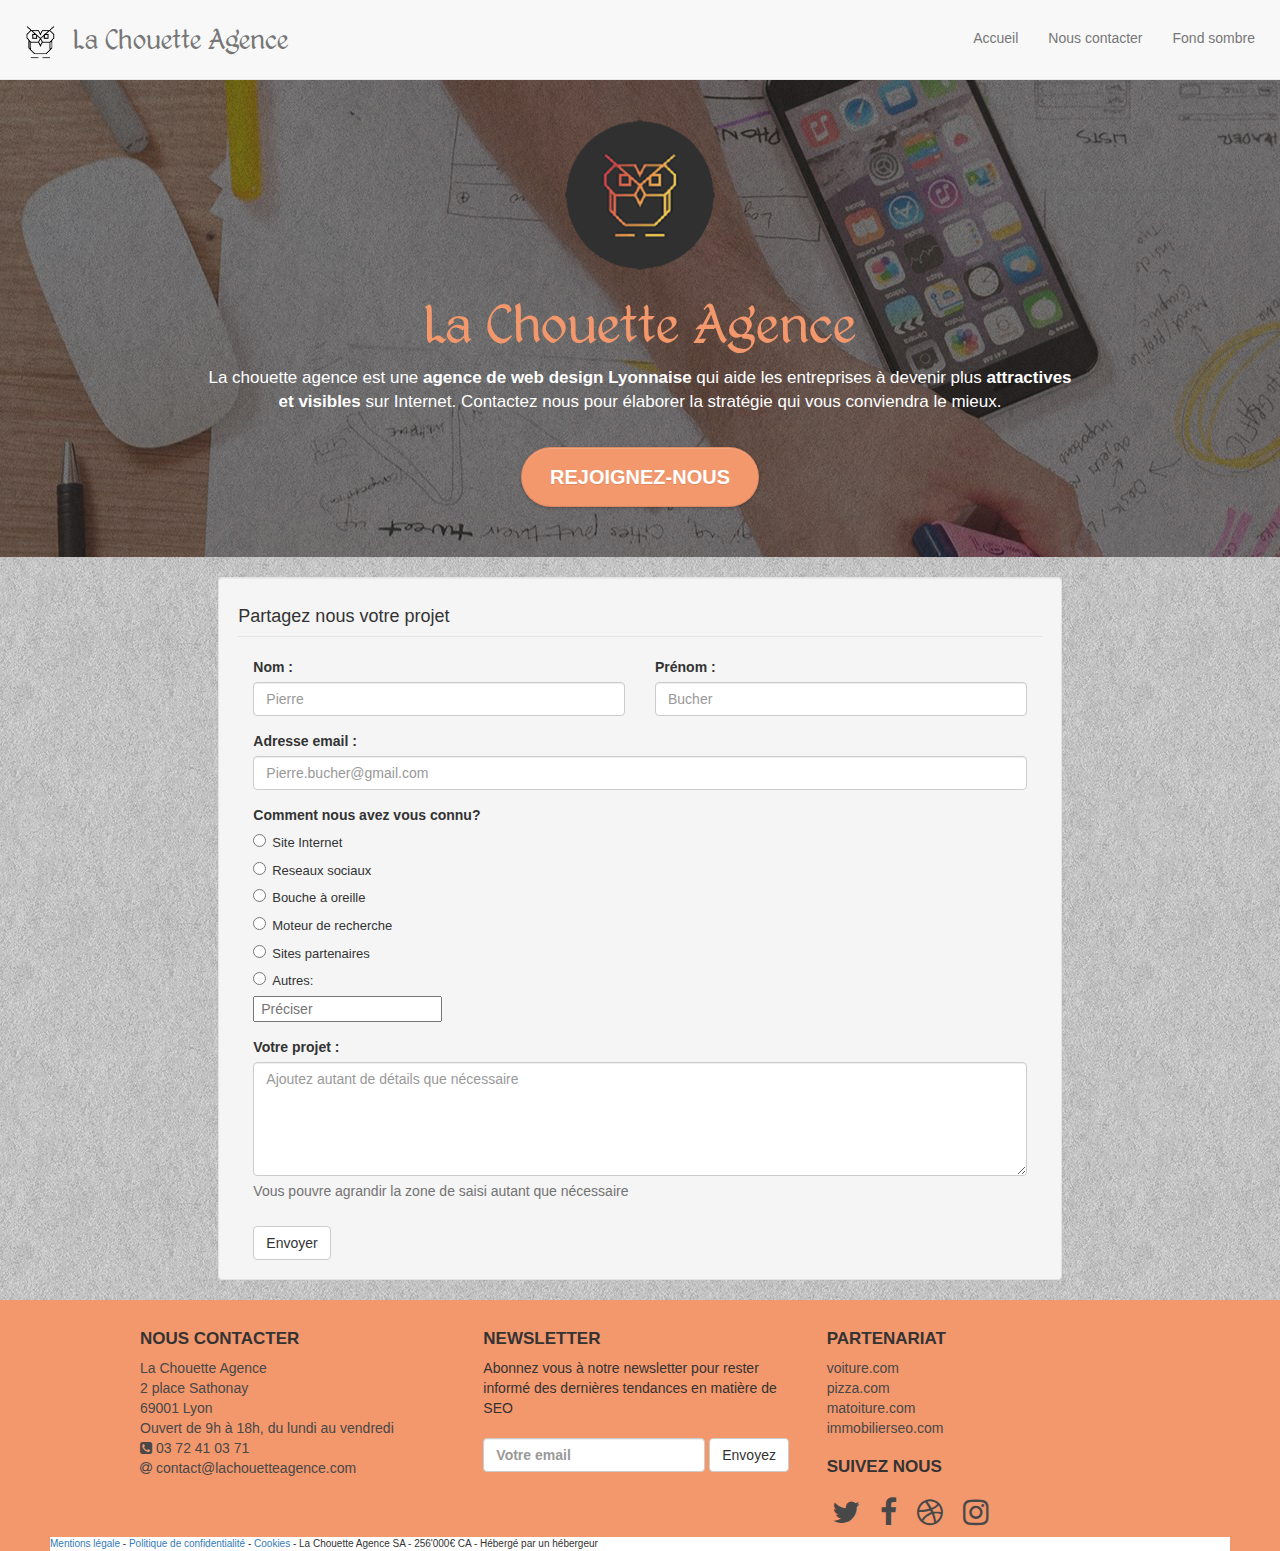
==== p2-agence-webdesign-lyon-formulaire.html @ 53323ce5 "espacement bouton tactil" ====
<!doctype html>
<html lang="fr">

<head>
	<meta charset="utf-8">
	<meta name="viewport" content="width=device-width, initial-scale=1.0, viewport-fit=cover">
	<link rel="shortcut icon" type="image/png" href="favicon.jpg">
	<!--CDN Bootstrap-->
	<link rel="stylesheet" href="https://maxcdn.bootstrapcdn.com/bootstrap/3.3.5/css/bootstrap.min.css">
	<!--CDN Font Awesome-->
	<link href="https://stackpath.bootstrapcdn.com/font-awesome/4.7.0/css/font-awesome.min.css" rel="stylesheet" integrity="sha384-wvfXpqpZZVQGK6TAh5PVlGOfQNHSoD2xbE+QkPxCAFlNEevoEH3Sl0sibVcOQVnN" crossorigin="anonymous">
	<link rel="stylesheet" type="text/css" href="./css/et-line.css">
	
	<link rel="stylesheet" type="text/css" href="css/styleP2.css">

	<!--OpenGraphs-->
	<meta name="description" content="La Chouette Agence est spécilisé dans la création de sites Internet, la refonte de site web, la création
	d'illustration et l'amélioration du référencement.">

	<meta property="og:url" content="https://jeanmichel7.github.io/P4_SEO/" />
	<meta property="og:type" content="website" />
	<meta property="og:title" content="La Chouette Agence - Entreprise de Webdesign Lyonnaise" />
	<meta property="og:description" content="Partagez nous votre projet pour vous aidez à l'améliorer. Nous sommes spécialiste dans la création et refonte de sites Internet, la création
	d'illustration et l'amélioration du référencement. />
	<meta property="og:image" content="https://jeanmichel7.github.io/P4_SEO/img/logo-la-chouette-agence.png" />

	<!--Twitter-->
	<meta name="twitter:card" content="summary_large_image"/>
	<meta name="twitter:site" content="@monCompteTwitter"/>
	<meta name="twitter:title" content="Agence de webdesign à Lyon"/>
	<meta name="twitter:description" content="Partagez nous votre projet pour vous aidez à l'améliorer. Nous sommes spécialiste dans la création et refonte de sites Internet, la création
	d'illustration et l'amélioration du référencement."/>
	<meta name="twitter:image" content="https://jeanmichel7.github.io/P4_SEO/img/logo-la-chouette-agence.png" />
	<meta name="twitter:url" content="https://jeanmichel7.github.io/P4_SEO/"/>
	
	<!--Facebook-->
	<meta property="fb:app_id" content="">

	<!--Script-->
	<script async src="https://maxcdn.bootstrapcdn.com/bootstrap/3.3.5/js/bootstrap.min.js"></script>
	<script async
	src="https://code.jquery.com/jquery-2.2.4.js"
	integrity="sha256-iT6Q9iMJYuQiMWNd9lDyBUStIq/8PuOW33aOqmvFpqI="
	crossorigin="anonymous"></script>
	<!--Compléter le titre-->
	<title>Entreprise de Webdesign à Lyon</title>
</head>

<body>
	<!-- Principal conteneur -->
	<div class="page-container">

		<!-- bloc 0 -->
		<header class="bloc bgc-white l-bloc" id="bloc-0">
			<div class="container bloc-sm">
				<nav class="navbar navbar-default navbar-fixed-top">  <!--  navbar-fixed-top-->
					<div class="navbar-header">
						<a class="navbar-brand" href="index.html">
							<p><img src="img/la-chouette-agence.png" alt="paris web design logo agence web meilleure agence" height="40">
								La Chouette Agence</p></a>
						<button type="button" class="navbar-toggle" data-toggle="collapse" data-target=".navbar-collapse">
							<span class="icon-bar"></span>
							<span class="icon-bar"></span>
							<span class="icon-bar"></span>
						</button>
					</div>
					<div class="collapse navbar-collapse">
						<ul class="site-navigation nav navbar-nav navbar-right">
							<li> <a href="index.html">Accueil</a> </li>
							<li> <a href="p2-agence-webdesign-lyon-formulaire.html">Nous contacter</a> </li>
							<li> <a href="p3-agence-webdesign-lyon-sombre.html">Fond sombre</a> </li>
						</ul>
					</div>
				</nav>
			</div>
		</header>
		<!-- bloc-0 END -->

		<main>
			<!-- bloc-1-presentation -->
			<div class="bg-banniere bloc-bg-texture texture-paper b-parallax" id="bloc-1">
				<div class="container bloc-md">
					<section class="row tight-width-whitespace">
						<div class="col-sm-12">
							<img src="img/logo-la-chouette-agence.png" class="center-block "
								width="150" alt="La chouette agence, agence web paris, création logo paris" />
							<h1 class="text-center">
								La Chouette Agence
							</h1>
							<p class="col-sm-12 text-center white">
								La chouette agence est une <strong>agence de web design Lyonnaise</strong> qui aide les
								entreprises à devenir plus
								<strong>attractives et visibles</strong> sur Internet. Contactez nous pour élaborer la
								stratégie qui vous conviendra le mieux.
							</p>
							<div class="text-center">
								<a href="page2.html" class="btn btn-lg btn-clean btn-rd cta-hero btn-atomic-tangerine"
									id="cta-hero">Rejoignez-nous</a>
							</div>
						</div>
					</section>
				</div>
			</div>
			<!-- bloc-1-presentation END -->

			<!-- bloc-2-formulaire -->
			<div class="row">
				<section class="col-sm-8 col-sm-offset-2">
					<form class="well">
						<fieldset>
							<legend><h4>Partagez nous votre projet</h4></legend>
							<!-- Nom -->
							<div class="form-group col-sm-6">
								<label for="nom">Nom :</label>
								<input type="text" id="nom" class="form-control" placeholder="Pierre ">
							</div>
							<!-- Prénom -->
							<div class="form-group col-sm-6">
								<label for="prenom">Prénom :</label>
								<input type="text" id="prenom" class="form-control" placeholder="Bucher">
							</div>

							<!-- Adresse -->
							<div class="form-group col-sm-12">
								<label for="mail">Adresse email :</label>
								<input type="email" id="mail" class="form-control" placeholder="Pierre.bucher@gmail.com">
							</div>

							<!-- checkbox -->
							<div class="form-group col-sm-12">
								<label>Comment nous avez vous connu?</label>
								
								<div class="form-check">
									<input class="form-check-input" type="radio" name="exampleRadios" id="exampleRadios1" value="option1">
									<label class="form-check-label" for="exampleRadios1">
									Site Internet
									</label>
								</div>
								<div class="form-check">
									<input class="form-check-input" type="radio" name="exampleRadios" id="exampleRadios2" value="option2">
									<label class="form-check-label" for="exampleRadios2">
									  Reseaux sociaux
									</label>
								</div>
								<div class="form-check">
									<input class="form-check-input" type="radio" name="exampleRadios" id="exampleRadios3" value="option3">
									<label class="form-check-label" for="exampleRadios3">
									  Bouche à oreille
									</label>
								</div>
								<div class="form-check">
									<input class="form-check-input" type="radio" name="exampleRadios" id="exampleRadios4" value="option4">
									<label class="form-check-label" for="exampleRadios4">
									  Moteur de recherche
									</label>
								</div>
								<div class="form-check">
									<input class="form-check-input" type="radio" name="exampleRadios" id="exampleRadios5" value="option4">
									<label class="form-check-label" for="exampleRadios5">
									Sites partenaires
									</label>
								</div>
								<div class="form-check">
									<input class="form-check-input" type="radio" name="exampleRadios" id="exampleRadios6" value="option4">
									<label for="exemple6">Autres:</label><br>
									<input class="form-check-input" type="text" id="exemple6" placeholder=" Préciser">
								</div>
							</div>
							<!-- Text-aréa -->
							<div class="form-group col-sm-12">
								<label for="projet">Votre projet :</label>
								<textarea id="projet" class="form-control" rows="5"
									placeholder="Ajoutez autant de détails que nécessaire"></textarea>
								<p class="help-block">Vous pouvre agrandir la zone de saisi autant que nécessaire</p>
							</div>
							<div class="col-sm-12">
								<button type="button" class="btn btn-default">Envoyer</button>
							</div>
						</fieldset>
					</form>
				</section>
			</div>
			<!-- bloc-2-formulaire END -->
		</main>

		<!-- Footer - bloc-8 -->
		<footer class="bloc bgc-atomic-tangerine d-bloc" id="bloc-8">
			<div class="container bloc-sm">
				<div class="row sitemap">
					<!--Contact-->
					<article class="col-sm-4 col-xs-6 ">
						<h5>NOUS CONTACTER</h5>
						<ul>
							<li>La Chouette Agence</li>
							<li>2 place Sathonay</li>
							<li>69001 Lyon</li>
							<li>Ouvert de 9h à 18h, du lundi au vendredi</li>
							<li><span class="fa fa-phone-square"></span> 03 72 41 03 71</li>
							<li><a href="mailto:contact@lachouetteagence.com"><span class="fa fa-at"></span> contact@lachouetteagence.com</a></li>
						</ul>
					</article>
					<!-- Newsletter-->
					<article class="col-sm-4 col-xs-6">
						<h5>NEWSLETTER</h5>
						<p>Abonnez vous à notre newsletter pour rester informé des dernières tendances en matière de SEO</p>
						<form class="form-inline">
							<fieldset>
							<div class="form-group">
								<label for="emailnewsletter">
								<input type="email" class="form-control" placeholder="Votre email" id="emailnewsletter" title="Entrer votre e-mail">
								<button id="btnform" type="button" class="btn btn-default">Envoyez</button>
							</div>
						</fieldset>
						</form>
					</article>
					<!--PARTENAIRE-->
					<article class="col-sm-4 col-xs-5">
						<h5>PARTENARIAT</h5>
						<ul>
							<li><a href="voiture.com">voiture.com</a></li>
							<li><a href="pizza.com">pizza.com</a></li>
							<li><a href="matoiture.com">matoiture.com</a></li>
							<li><a href="immobilierseo.com">immobilierseo.com</a></li>
						</ul>
					</article>
					<!--Reseau sociaux-->
					<article class="col-sm-4 col-xs-7">
						<h5>SUIVEZ NOUS</h5>
						<div class="reseausociaux list-inline">
							<a class="social" href="index.html"><span class="fa fa-twitter icon-md"></span></a>
							<a class="social" href="index.html"><span class="fa fa-facebook icon-md"></span></a>
							<a class="social" href="index.html"><span class="fa fa-dribbble icon-md"></span></a>
							<a class="social" href="index.html"><span class="fa fa-instagram icon-md"></span></a>
						</div>
					</article>
				</div>
			</div>
			
			<div id="mention">
				<p>	<a href="https://google.fr">Mentions légale</a> -
					<a href="https://google.fr">Politique de confidentialité</a> -
					<a href="https://google.fr">Cookies</a> -
					La Chouette Agence SA - 256'000€ CA - Hébergé par un hébergeur
				</p>
			</div>
		</footer>
	</div>
</body>

</html>
---- css/et-line.css ----
@font-face {
    font-family: et-line;
    src: url(../fonts/et-line.eot);
    src: url(../fonts/et-line.eot?#iefix) format('embedded-opentype'), url(../fonts/et-line.woff) format('woff'), url(../fonts/et-line.ttf) format('truetype'), url(../fonts/et-line.svg#et-line) format('svg');
    font-weight: 400;
    font-style: normal
}

.et-icon-adjustments,
.et-icon-alarmclock,
.et-icon-anchor,
.et-icon-aperture,
.et-icon-attachment,
.et-icon-bargraph,
.et-icon-basket,
.et-icon-beaker,
.et-icon-bike,
.et-icon-book-open,
.et-icon-briefcase,
.et-icon-browser,
.et-icon-calendar,
.et-icon-camera,
.et-icon-caution,
.et-icon-chat,
.et-icon-circle-compass,
.et-icon-clipboard,
.et-icon-clock,
.et-icon-cloud,
.et-icon-compass,
.et-icon-desktop,
.et-icon-dial,
.et-icon-document,
.et-icon-documents,
.et-icon-download,
.et-icon-dribbble,
.et-icon-edit,
.et-icon-envelope,
.et-icon-expand,
.et-icon-facebook,
.et-icon-flag,
.et-icon-focus,
.et-icon-gears,
.et-icon-genius,
.et-icon-gift,
.et-icon-global,
.et-icon-globe,
.et-icon-googleplus,
.et-icon-grid,
.et-icon-happy,
.et-icon-hazardous,
.et-icon-heart,
.et-icon-hotairballoon,
.et-icon-hourglass,
.et-icon-key,
.et-icon-laptop,
.et-icon-layers,
.et-icon-lifesaver,
.et-icon-lightbulb,
.et-icon-linegraph,
.et-icon-linkedin,
.et-icon-lock,
.et-icon-magnifying-glass,
.et-icon-map,
.et-icon-map-pin,
.et-icon-megaphone,
.et-icon-mic,
.et-icon-mobile,
.et-icon-newspaper,
.et-icon-notebook,
.et-icon-paintbrush,
.et-icon-paperclip,
.et-icon-pencil,
.et-icon-phone,
.et-icon-picture,
.et-icon-pictures,
.et-icon-piechart,
.et-icon-presentation,
.et-icon-pricetags,
.et-icon-printer,
.et-icon-profile-female,
.et-icon-profile-male,
.et-icon-puzzle,
.et-icon-quote,
.et-icon-recycle,
.et-icon-refresh,
.et-icon-ribbon,
.et-icon-rss,
.et-icon-sad,
.et-icon-scissors,
.et-icon-scope,
.et-icon-search,
.et-icon-shield,
.et-icon-speedometer,
.et-icon-strategy,
.et-icon-streetsign,
.et-icon-tablet,
.et-icon-target,
.et-icon-telescope,
.et-icon-toolbox,
.et-icon-tools,
.et-icon-tools-2,
.et-icon-trophy,
.et-icon-tumblr,
.et-icon-twitter,
.et-icon-upload,
.et-icon-video,
.et-icon-wallet,
.et-icon-wine {
    font-family: et-line;
    speak: none;
    font-style: normal;
    font-weight: 400;
    font-variant: normal;
    text-transform: none;
    line-height: 1;
    -webkit-font-smoothing: antialiased;
    -moz-osx-font-smoothing: grayscale;
    display: inline-block
}

.et-icon-mobile:before {
    content: "\e000"
}

.et-icon-laptop:before {
    content: "\e001"
}

.et-icon-desktop:before {
    content: "\e002"
}

.et-icon-tablet:before {
    content: "\e003"
}

.et-icon-phone:before {
    content: "\e004"
}

.et-icon-document:before {
    content: "\e005"
}

.et-icon-documents:before {
    content: "\e006"
}

.et-icon-search:before {
    content: "\e007"
}

.et-icon-clipboard:before {
    content: "\e008"
}

.et-icon-newspaper:before {
    content: "\e009"
}

.et-icon-notebook:before {
    content: "\e00a"
}

.et-icon-book-open:before {
    content: "\e00b"
}

.et-icon-browser:before {
    content: "\e00c"
}

.et-icon-calendar:before {
    content: "\e00d"
}

.et-icon-presentation:before {
    content: "\e00e"
}

.et-icon-picture:before {
    content: "\e00f"
}

.et-icon-pictures:before {
    content: "\e010"
}

.et-icon-video:before {
    content: "\e011"
}

.et-icon-camera:before {
    content: "\e012"
}

.et-icon-printer:before {
    content: "\e013"
}

.et-icon-toolbox:before {
    content: "\e014"
}

.et-icon-briefcase:before {
    content: "\e015"
}

.et-icon-wallet:before {
    content: "\e016"
}

.et-icon-gift:before {
    content: "\e017"
}

.et-icon-bargraph:before {
    content: "\e018"
}

.et-icon-grid:before {
    content: "\e019"
}

.et-icon-expand:before {
    content: "\e01a"
}

.et-icon-focus:before {
    content: "\e01b"
}

.et-icon-edit:before {
    content: "\e01c"
}

.et-icon-adjustments:before {
    content: "\e01d"
}

.et-icon-ribbon:before {
    content: "\e01e"
}

.et-icon-hourglass:before {
    content: "\e01f"
}

.et-icon-lock:before {
    content: "\e020"
}

.et-icon-megaphone:before {
    content: "\e021"
}

.et-icon-shield:before {
    content: "\e022"
}

.et-icon-trophy:before {
    content: "\e023"
}

.et-icon-flag:before {
    content: "\e024"
}

.et-icon-map:before {
    content: "\e025"
}

.et-icon-puzzle:before {
    content: "\e026"
}

.et-icon-basket:before {
    content: "\e027"
}

.et-icon-envelope:before {
    content: "\e028"
}

.et-icon-streetsign:before {
    content: "\e029"
}

.et-icon-telescope:before {
    content: "\e02a"
}

.et-icon-gears:before {
    content: "\e02b"
}

.et-icon-key:before {
    content: "\e02c"
}

.et-icon-paperclip:before {
    content: "\e02d"
}

.et-icon-attachment:before {
    content: "\e02e"
}

.et-icon-pricetags:before {
    content: "\e02f"
}

.et-icon-lightbulb:before {
    content: "\e030"
}

.et-icon-layers:before {
    content: "\e031"
}

.et-icon-pencil:before {
    content: "\e032"
}

.et-icon-tools:before {
    content: "\e033"
}

.et-icon-tools-2:before {
    content: "\e034"
}

.et-icon-scissors:before {
    content: "\e035"
}

.et-icon-paintbrush:before {
    content: "\e036"
}

.et-icon-magnifying-glass:before {
    content: "\e037"
}

.et-icon-circle-compass:before {
    content: "\e038"
}

.et-icon-linegraph:before {
    content: "\e039"
}

.et-icon-mic:before {
    content: "\e03a"
}

.et-icon-strategy:before {
    content: "\e03b"
}

.et-icon-beaker:before {
    content: "\e03c"
}

.et-icon-caution:before {
    content: "\e03d"
}

.et-icon-recycle:before {
    content: "\e03e"
}

.et-icon-anchor:before {
    content: "\e03f"
}

.et-icon-profile-male:before {
    content: "\e040"
}

.et-icon-profile-female:before {
    content: "\e041"
}

.et-icon-bike:before {
    content: "\e042"
}

.et-icon-wine:before {
    content: "\e043"
}

.et-icon-hotairballoon:before {
    content: "\e044"
}

.et-icon-globe:before {
    content: "\e045"
}

.et-icon-genius:before {
    content: "\e046"
}

.et-icon-map-pin:before {
    content: "\e047"
}

.et-icon-dial:before {
    content: "\e048"
}

.et-icon-chat:before {
    content: "\e049"
}

.et-icon-heart:before {
    content: "\e04a"
}

.et-icon-cloud:before {
    content: "\e04b"
}

.et-icon-upload:before {
    content: "\e04c"
}

.et-icon-download:before {
    content: "\e04d"
}

.et-icon-target:before {
    content: "\e04e"
}

.et-icon-hazardous:before {
    content: "\e04f"
}

.et-icon-piechart:before {
    content: "\e050"
}

.et-icon-speedometer:before {
    content: "\e051"
}

.et-icon-global:before {
    content: "\e052"
}

.et-icon-compass:before {
    content: "\e053"
}

.et-icon-lifesaver:before {
    content: "\e054"
}

.et-icon-clock:before {
    content: "\e055"
}

.et-icon-aperture:before {
    content: "\e056"
}

.et-icon-quote:before {
    content: "\e057"
}

.et-icon-scope:before {
    content: "\e058"
}

.et-icon-alarmclock:before {
    content: "\e059"
}

.et-icon-refresh:before {
    content: "\e05a"
}

.et-icon-happy:before {
    content: "\e05b"
}

.et-icon-sad:before {
    content: "\e05c"
}

.et-icon-facebook:before {
    content: "\e05d"
}

.et-icon-twitter:before {
    content: "\e05e"
}

.et-icon-googleplus:before {
    content: "\e05f"
}

.et-icon-rss:before {
    content: "\e060"
}

.et-icon-tumblr:before {
    content: "\e061"
}

.et-icon-linkedin:before {
    content: "\e062"
}

.et-icon-dribbble:before {
    content: "\e063"
}
---- css/styleP2.css ----
@font-face{
    font-family:'Kingthings';
    src:url(../fonts/Kingthings_Petrock_light.ttf);
}


main{
    padding-top:70px;
}
.page-container{
    overflow-x: hidden;
    position: relative;
}



/*                           ----------Menu-----------  */
h1{
    color: #F3976C!important;
    font-family:'Kingthings';
    font-size: 6rem;
}
.white {
    color: #FFFFFF!important;
    font-size:1.7rem;
}
#bloc-0 p{
    font-size:3rem;
    min-width:250px;
}

.bloc {
    width: 100%;
    clear: both;
    background: 50% 50% no-repeat;
    padding: 0 50px;
    -webkit-background-size: cover;
    -moz-background-size: cover;
    -o-background-size: cover;
    background-size: cover;
    position: relative;
}
.bloc .container {
    padding-left: 0;
    padding-right: 0;
}
.nav{
    margin:0;
}
.navbar{
    padding: 10px 10px;
    height:80px;
}
.navbar-brand{
    font-family:'Kingthings';
    display:flex;
    min-width: 300px;
    padding-top: 12px;

    font-size:3rem;
}

.navbar-brand img {
    padding-right:10px;
}
.navbar-brand img[src$=svg] {
    min-width: 100px;

}

.bgc-white {
    background-color: #FFFFFF;
}
.container {
    max-width: 1000px;
}





/* ---------Presentation----------*/

.bloc-md {
    padding: 50px;
}
.bloc-bg-texture::before {
    content: "";
    background-size: 2px 2px;
    position: absolute;
    top: 0;
    bottom: 0;
    left: 0;
    right: 0;
}
.bg-banniere {
    background-image: url("../img/la-chouette-agence-banniere.jpg");
}
.texture-paper::before {
    background: url("../img/texture-paper.png");
    background-size: 280px 280px;
}
.b-parallax {
    background-attachment: fixed;
}






.btn-rd {
    border-radius: 40px;
    
}
.btn-clean {
    border: 1px solid rgba(0, 0, 0, .08);
    border-bottom-color: rgba(0, 0, 0, .1);
    text-shadow: 0 1px 0 rgba(0, 0, 1, .1);
    box-shadow: 0 1px 3px rgba(0, 0, 1, .25), inset 0 1px 0 0 rgba(255, 255, 255, .15);
}
.cta-hero {
    margin-top: 22px;
    color: #FFFFFF!important;
    text-transform: uppercase;
    padding: 16px 28px 12px 28px;
    font-size: 20px;
    font-weight: 700;
    height:60px;
}
.btn-atomic-tangerine {
    background: #F3976C;
    color: #FFFFFF!important;
}
.btn-atomic-tangerine:hover {
    background: #c27956!important;
    color: #FFFFFF!important;
}
.bgc-atomic-tangerine {
    background-color: #F3976C;
    padding-top:20px;
}


#bloc-0 li{
    margin-top: 3px;
}
nav{
    margin-right:0px;
}







.form-check label{
    font-size:1.3rem;
    font-weight: normal;
    margin-left:2px;
}






/* ----------- Footer ---------- */
h5{
    font-size:1.7rem;
    font-weight: bold;
}
.icon-md {
    font-size: 30px!important;
}
p {
    font-size: 14px;
}
ul{
    list-style: none;
    padding:0;
}
li{
    color:#484848;
}
li a{
    color:#484848;
}
#btnform{
    height: 34px;
    margin-top:0px;  
}
.social {
    display:flex;
    padding:10px;
}
.reseausociaux{
    display:flex;
}
.icon-md {
    font-size: 30px!important;
    color:#484848;
}
#mention p{
    margin:0;
    padding:0;
    font-size:1rem;
}
#mention{
    background-color: white;
}
form{
    margin-top:20px;
}







@media (max-width: 767px) {
    .nav > li {
        margin-top: 0;
        border-bottom: 1px solid rgb(255, 255, 255);
        background: rgba(252, 252, 252, 0.7);
        text-align: left;
        padding-left: 15px;
        width: 100%;
    }
    .nav > li:hover {
        background: rgba(252, 252, 252, 0.4);
    }
    .navbar-collapse {
        padding: 0;
        margin-top:11px;
        overflow-x: hidden;
        -webkit-box-shadow: none;
        box-shadow: none;
    }
}

@media (min-width: 767px) {
    #bloc-0 li a:hover{
        background-color: rgba(177, 177, 177, 0.445);
        border-radius: 10px;
    }
}
    
@media (max-width: 400px) {
    .bloc {
        padding-left: 0;
        padding-right: 0;
    }

    #bloc-0 p{
        font-size: 2rem;
        max-width: 100px;
    }
    #bloc-0 button{
        margin:0px;
    }
    h1{
        font-size: 4rem;;
    }
    body{
        margin:0;
        padding:0;
    }

    #bloc-2-services p{
        margin:0;
        padding:0;
    }
    
    #bloc-1 p{
        margin:0;padding:0;
    }

    #bloc-8 h5{
        font-size: 1.5rem;
    }

    #bloc-8 ul{
        word-wrap: break-word;
    }
    
    .reseausociaux{
        display:flex;
        justify-content: space-evenly;
    }
}
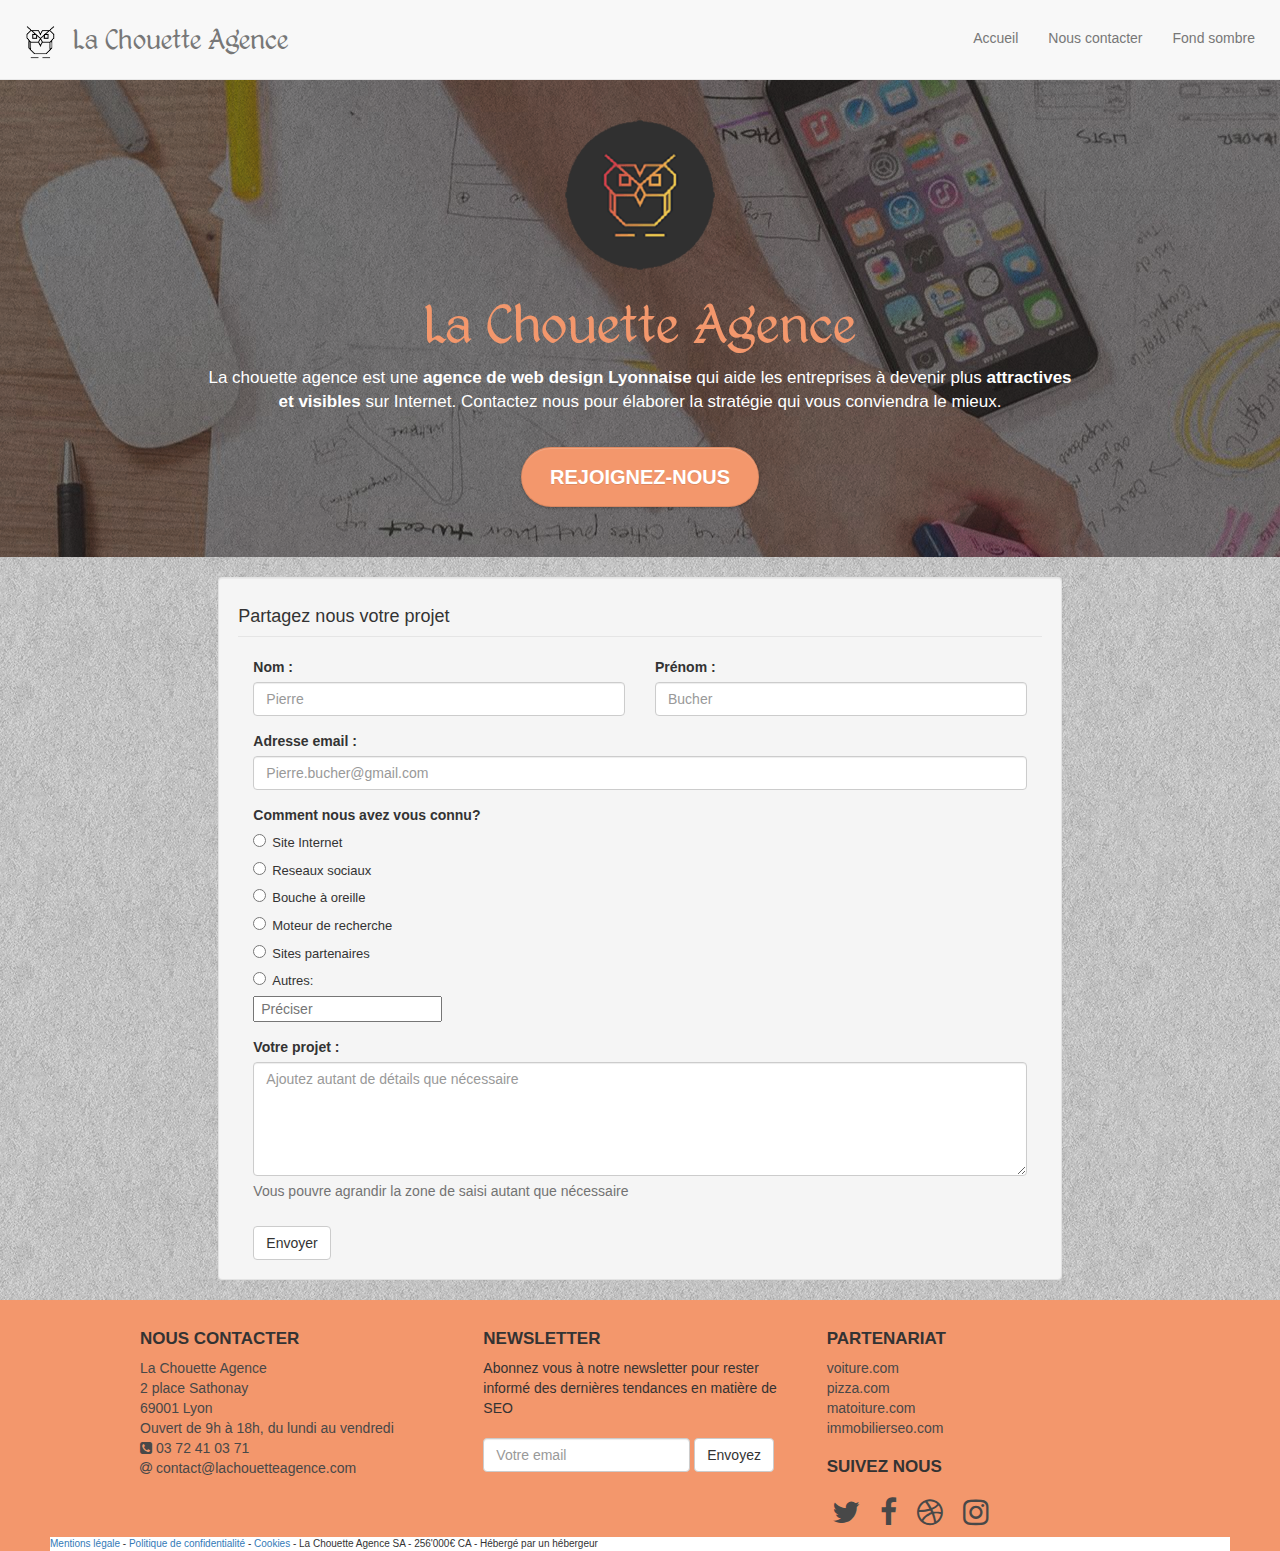
==== commit cd866b1a: "w3c-p2-p3" ====
--- a/p2-agence-webdesign-lyon-formulaire.html
+++ b/p2-agence-webdesign-lyon-formulaire.html
@@ -21,7 +21,7 @@
 	<meta property="og:type" content="website" />
 	<meta property="og:title" content="La Chouette Agence - Entreprise de Webdesign Lyonnaise" />
 	<meta property="og:description" content="Partagez nous votre projet pour vous aidez à l'améliorer. Nous sommes spécialiste dans la création et refonte de sites Internet, la création
-	d'illustration et l'amélioration du référencement. />
+	d'illustration et l'amélioration du référencement." />
 	<meta property="og:image" content="https://jeanmichel7.github.io/P4_SEO/img/logo-la-chouette-agence.png" />
 
 	<!--Twitter-->
@@ -39,7 +39,7 @@
 	<!--Script-->
 	<script async src="https://maxcdn.bootstrapcdn.com/bootstrap/3.3.5/js/bootstrap.min.js"></script>
 	<script async
-	src="https://code.jquery.com/jquery-2.2.4.js"
+	src="https://code.jquery.com/jquery-2.2.4.min.js"
 	integrity="sha256-iT6Q9iMJYuQiMWNd9lDyBUStIq/8PuOW33aOqmvFpqI="
 	crossorigin="anonymous"></script>
 	<!--Compléter le titre-->
@@ -204,13 +204,12 @@
 						<h5>NEWSLETTER</h5>
 						<p>Abonnez vous à notre newsletter pour rester informé des dernières tendances en matière de SEO</p>
 						<form class="form-inline">
-							<fieldset>
+							
 							<div class="form-group">
-								<label for="emailnewsletter">
 								<input type="email" class="form-control" placeholder="Votre email" id="emailnewsletter" title="Entrer votre e-mail">
 								<button id="btnform" type="button" class="btn btn-default">Envoyez</button>
 							</div>
-						</fieldset>
+						
 						</form>
 					</article>
 					<!--PARTENAIRE-->
--- a/css/styleP2.css
+++ b/css/styleP2.css
@@ -1,293 +1 @@
-@font-face{
-    font-family:'Kingthings';
-    src:url(../fonts/Kingthings_Petrock_light.ttf);
-}
-
-
-main{
-    padding-top:70px;
-}
-.page-container{
-    overflow-x: hidden;
-    position: relative;
-}
-
-
-
-/*                           ----------Menu-----------  */
-h1{
-    color: #F3976C!important;
-    font-family:'Kingthings';
-    font-size: 6rem;
-}
-.white {
-    color: #FFFFFF!important;
-    font-size:1.7rem;
-}
-#bloc-0 p{
-    font-size:3rem;
-    min-width:250px;
-}
-
-.bloc {
-    width: 100%;
-    clear: both;
-    background: 50% 50% no-repeat;
-    padding: 0 50px;
-    -webkit-background-size: cover;
-    -moz-background-size: cover;
-    -o-background-size: cover;
-    background-size: cover;
-    position: relative;
-}
-.bloc .container {
-    padding-left: 0;
-    padding-right: 0;
-}
-.nav{
-    margin:0;
-}
-.navbar{
-    padding: 10px 10px;
-    height:80px;
-}
-.navbar-brand{
-    font-family:'Kingthings';
-    display:flex;
-    min-width: 300px;
-    padding-top: 12px;
-
-    font-size:3rem;
-}
-
-.navbar-brand img {
-    padding-right:10px;
-}
-.navbar-brand img[src$=svg] {
-    min-width: 100px;
-
-}
-
-.bgc-white {
-    background-color: #FFFFFF;
-}
-.container {
-    max-width: 1000px;
-}
-
-
-
-
-
-/* ---------Presentation----------*/
-
-.bloc-md {
-    padding: 50px;
-}
-.bloc-bg-texture::before {
-    content: "";
-    background-size: 2px 2px;
-    position: absolute;
-    top: 0;
-    bottom: 0;
-    left: 0;
-    right: 0;
-}
-.bg-banniere {
-    background-image: url("../img/la-chouette-agence-banniere.jpg");
-}
-.texture-paper::before {
-    background: url("../img/texture-paper.png");
-    background-size: 280px 280px;
-}
-.b-parallax {
-    background-attachment: fixed;
-}
-
-
-
-
-
-
-.btn-rd {
-    border-radius: 40px;
-    
-}
-.btn-clean {
-    border: 1px solid rgba(0, 0, 0, .08);
-    border-bottom-color: rgba(0, 0, 0, .1);
-    text-shadow: 0 1px 0 rgba(0, 0, 1, .1);
-    box-shadow: 0 1px 3px rgba(0, 0, 1, .25), inset 0 1px 0 0 rgba(255, 255, 255, .15);
-}
-.cta-hero {
-    margin-top: 22px;
-    color: #FFFFFF!important;
-    text-transform: uppercase;
-    padding: 16px 28px 12px 28px;
-    font-size: 20px;
-    font-weight: 700;
-    height:60px;
-}
-.btn-atomic-tangerine {
-    background: #F3976C;
-    color: #FFFFFF!important;
-}
-.btn-atomic-tangerine:hover {
-    background: #c27956!important;
-    color: #FFFFFF!important;
-}
-.bgc-atomic-tangerine {
-    background-color: #F3976C;
-    padding-top:20px;
-}
-
-
-#bloc-0 li{
-    margin-top: 3px;
-}
-nav{
-    margin-right:0px;
-}
-
-
-
-
-
-
-
-.form-check label{
-    font-size:1.3rem;
-    font-weight: normal;
-    margin-left:2px;
-}
-
-
-
-
-
-
-/* ----------- Footer ---------- */
-h5{
-    font-size:1.7rem;
-    font-weight: bold;
-}
-.icon-md {
-    font-size: 30px!important;
-}
-p {
-    font-size: 14px;
-}
-ul{
-    list-style: none;
-    padding:0;
-}
-li{
-    color:#484848;
-}
-li a{
-    color:#484848;
-}
-#btnform{
-    height: 34px;
-    margin-top:0px;  
-}
-.social {
-    display:flex;
-    padding:10px;
-}
-.reseausociaux{
-    display:flex;
-}
-.icon-md {
-    font-size: 30px!important;
-    color:#484848;
-}
-#mention p{
-    margin:0;
-    padding:0;
-    font-size:1rem;
-}
-#mention{
-    background-color: white;
-}
-form{
-    margin-top:20px;
-}
-
-
-
-
-
-
-
-@media (max-width: 767px) {
-    .nav > li {
-        margin-top: 0;
-        border-bottom: 1px solid rgb(255, 255, 255);
-        background: rgba(252, 252, 252, 0.7);
-        text-align: left;
-        padding-left: 15px;
-        width: 100%;
-    }
-    .nav > li:hover {
-        background: rgba(252, 252, 252, 0.4);
-    }
-    .navbar-collapse {
-        padding: 0;
-        margin-top:11px;
-        overflow-x: hidden;
-        -webkit-box-shadow: none;
-        box-shadow: none;
-    }
-}
-
-@media (min-width: 767px) {
-    #bloc-0 li a:hover{
-        background-color: rgba(177, 177, 177, 0.445);
-        border-radius: 10px;
-    }
-}
-    
-@media (max-width: 400px) {
-    .bloc {
-        padding-left: 0;
-        padding-right: 0;
-    }
-
-    #bloc-0 p{
-        font-size: 2rem;
-        max-width: 100px;
-    }
-    #bloc-0 button{
-        margin:0px;
-    }
-    h1{
-        font-size: 4rem;;
-    }
-    body{
-        margin:0;
-        padding:0;
-    }
-
-    #bloc-2-services p{
-        margin:0;
-        padding:0;
-    }
-    
-    #bloc-1 p{
-        margin:0;padding:0;
-    }
-
-    #bloc-8 h5{
-        font-size: 1.5rem;
-    }
-
-    #bloc-8 ul{
-        word-wrap: break-word;
-    }
-    
-    .reseausociaux{
-        display:flex;
-        justify-content: space-evenly;
-    }
-}+@font-face{font-family:'Kingthings';src:url(../fonts/Kingthings_Petrock_light.ttf)}main{padding-top:70px}.page-container{overflow-x:hidden;position:relative}h1{color:#F3976C!important;font-family:'Kingthings';font-size:6rem}.white{color:#FFFFFF!important;font-size:1.7rem}#bloc-0 p{font-size:3rem;min-width:250px}.bloc{width:100%;clear:both;background:50% 50% no-repeat;padding:0 50px;-webkit-background-size:cover;-moz-background-size:cover;-o-background-size:cover;background-size:cover;position:relative}.bloc .container{padding-left:0;padding-right:0}.nav{margin:0}.navbar{padding:10px 10px;height:80px}.navbar-brand{font-family:'Kingthings';display:flex;min-width:300px;padding-top:12px;font-size:3rem}.navbar-brand img{padding-right:10px}.navbar-brand img[src$=svg]{min-width:100px}.bgc-white{background-color:#FFF}.container{max-width:1000px}.bloc-md{padding:50px}.bloc-bg-texture::before{content:"";background-size:2px 2px;position:absolute;top:0;bottom:0;left:0;right:0}.bg-banniere{background-image:url(../img/la-chouette-agence-banniere.jpg)}.texture-paper::before{background:url(../img/texture-paper.png);background-size:280px 280px}.b-parallax{background-attachment:fixed}.btn-rd{border-radius:40px}.btn-clean{border:1px solid rgba(0,0,0,.08);border-bottom-color:rgba(0,0,0,.1);text-shadow:0 1px 0 rgba(0,0,1,.1);box-shadow:0 1px 3px rgba(0,0,1,.25),inset 0 1px 0 0 rgba(255,255,255,.15)}.cta-hero{margin-top:22px;color:#FFFFFF!important;text-transform:uppercase;padding:16px 28px 12px 28px;font-size:20px;font-weight:700;height:60px}.btn-atomic-tangerine{background:#F3976C;color:#FFFFFF!important}.btn-atomic-tangerine:hover{background:#c27956!important;color:#FFFFFF!important}.bgc-atomic-tangerine{background-color:#F3976C;padding-top:20px}#bloc-0 li{margin-top:3px}nav{margin-right:0}.form-check label{font-size:1.3rem;font-weight:400;margin-left:2px}h5{font-size:1.7rem;font-weight:700}.icon-md{font-size:30px!important}p{font-size:14px}ul{list-style:none;padding:0}li{color:#484848}li a{color:#484848}#btnform{height:34px;margin-top:0}.social{display:flex;padding:10px}.reseausociaux{display:flex}.icon-md{font-size:30px!important;color:#484848}#mention p{margin:0;padding:0;font-size:1rem}#mention{background-color:#fff}form{margin-top:20px}@media (max-width:767px){.nav>li{margin-top:0;border-bottom:1px solid rgb(255,255,255);background:rgba(252,252,252,.7);text-align:left;padding-left:15px;width:100%}.nav>li:hover{background:rgba(252,252,252,.4)}.navbar-collapse{padding:0;margin-top:11px;overflow-x:hidden;-webkit-box-shadow:none;box-shadow:none}}@media (min-width:767px){#bloc-0 li a:hover{background-color:rgba(177,177,177,.445);border-radius:10px}}@media (max-width:400px){.bloc{padding-left:0;padding-right:0}#bloc-0 p{font-size:2rem;max-width:100px}#bloc-0 button{margin:0}h1{font-size:4rem;}body{margin:0;padding:0}#bloc-2-services p{margin:0;padding:0}#bloc-1 p{margin:0;padding:0}#bloc-8 h5{font-size:1.5rem}#bloc-8 ul{word-wrap:break-word}.reseausociaux{display:flex;justify-content:space-evenly}}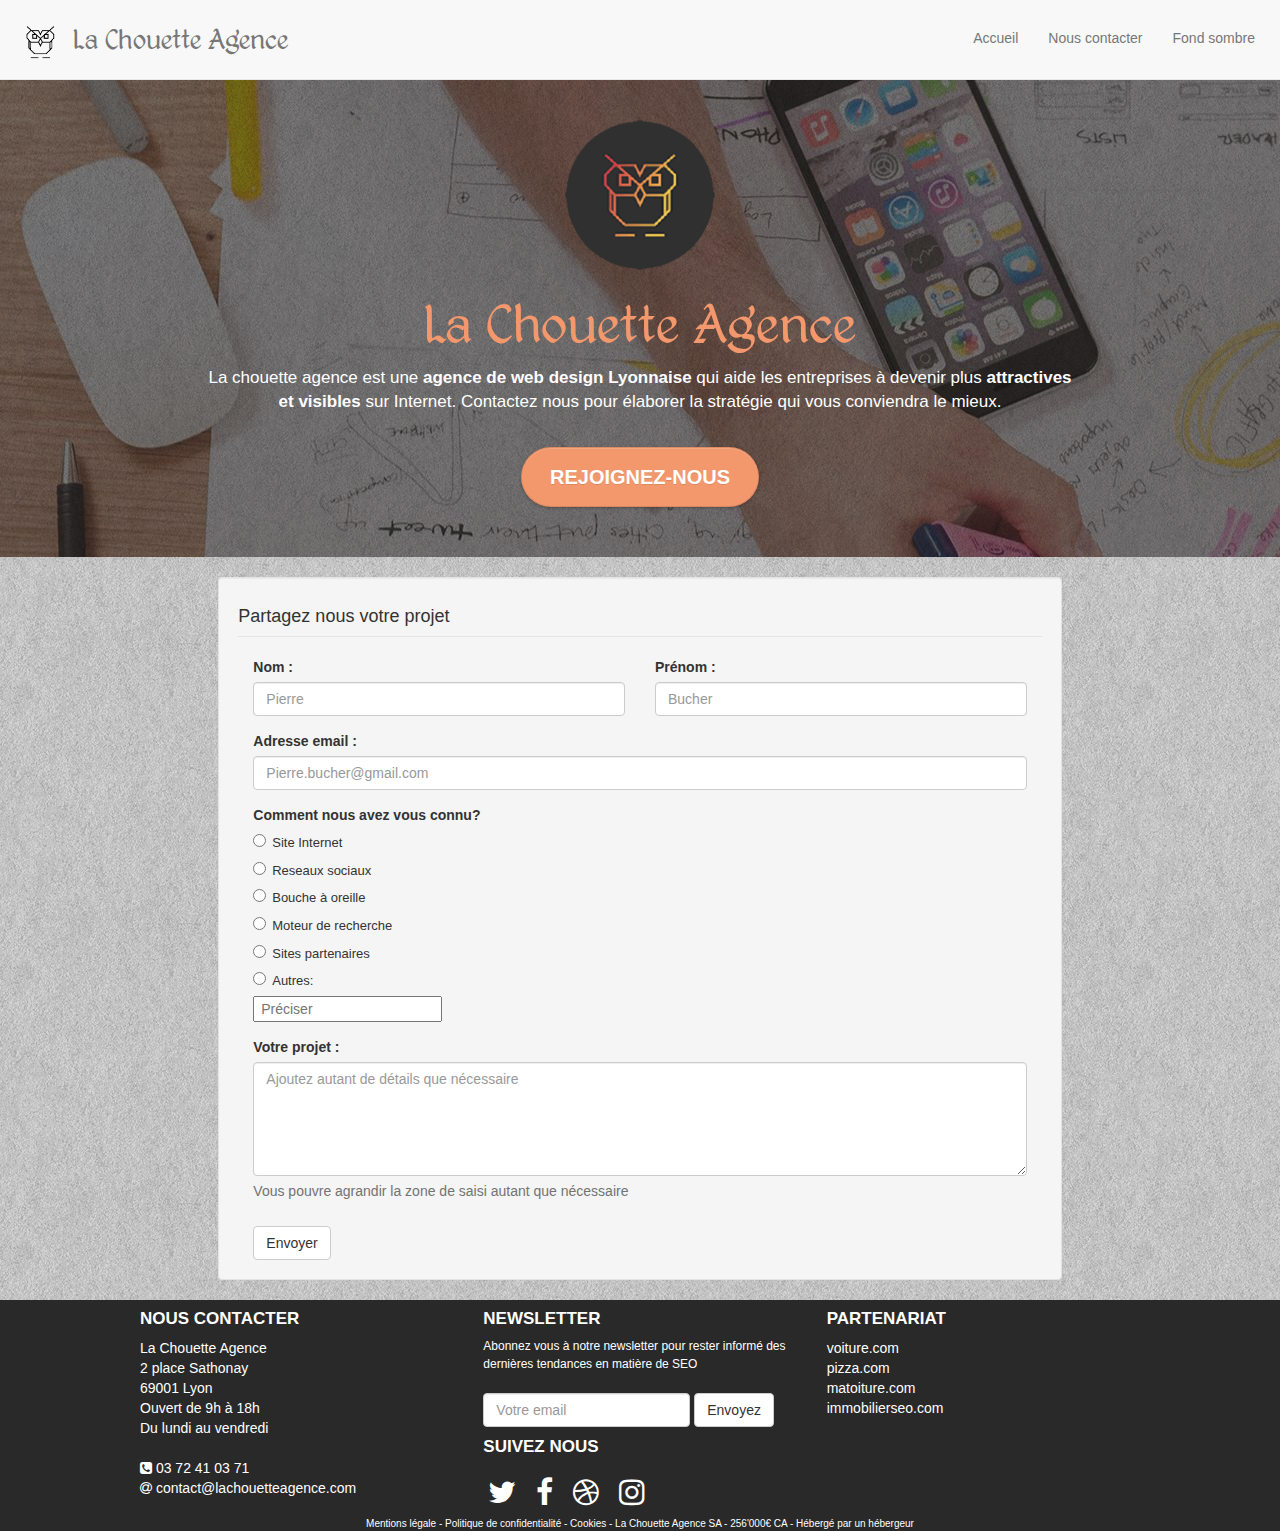
==== commit 146e3b93: "couleur-accessibilité p1-3" ====
--- a/p2-agence-webdesign-lyon-formulaire.html
+++ b/p2-agence-webdesign-lyon-formulaire.html
@@ -184,9 +184,10 @@
 		</main>
 
 		<!-- Footer - bloc-8 -->
-		<footer class="bloc bgc-atomic-tangerine d-bloc" id="bloc-8">
+		<!-- Footer - bloc-8 -->
+		<footer class="bloc d-bloc" id="bloc-8">
 			<div class="container bloc-sm">
-				<div class="row sitemap">
+				<div class="row">
 					<!--Contact-->
 					<article class="col-sm-4 col-xs-6 ">
 						<h5>NOUS CONTACTER</h5>
@@ -194,22 +195,25 @@
 							<li>La Chouette Agence</li>
 							<li>2 place Sathonay</li>
 							<li>69001 Lyon</li>
-							<li>Ouvert de 9h à 18h, du lundi au vendredi</li>
+							
+							<li>Ouvert de 9h à 18h</li>
+							<li>Du lundi au vendredi</li> <br>
 							<li><span class="fa fa-phone-square"></span> 03 72 41 03 71</li>
 							<li><a href="mailto:contact@lachouetteagence.com"><span class="fa fa-at"></span> contact@lachouetteagence.com</a></li>
 						</ul>
 					</article>
+					
 					<!-- Newsletter-->
 					<article class="col-sm-4 col-xs-6">
 						<h5>NEWSLETTER</h5>
 						<p>Abonnez vous à notre newsletter pour rester informé des dernières tendances en matière de SEO</p>
 						<form class="form-inline">
-							
+							<fieldset>
 							<div class="form-group">
 								<input type="email" class="form-control" placeholder="Votre email" id="emailnewsletter" title="Entrer votre e-mail">
 								<button id="btnform" type="button" class="btn btn-default">Envoyez</button>
 							</div>
-						
+						</fieldset>
 						</form>
 					</article>
 					<!--PARTENAIRE-->
@@ -226,17 +230,18 @@
 					<article class="col-sm-4 col-xs-7">
 						<h5>SUIVEZ NOUS</h5>
 						<div class="reseausociaux list-inline">
-							<a class="social" href="index.html"><span class="fa fa-twitter icon-md"></span></a>
-							<a class="social" href="index.html"><span class="fa fa-facebook icon-md"></span></a>
-							<a class="social" href="index.html"><span class="fa fa-dribbble icon-md"></span></a>
-							<a class="social" href="index.html"><span class="fa fa-instagram icon-md"></span></a>
+							<a class="social" href="#"><span class="fa fa-twitter icon-md"></span></a>
+							<a class="social" href="#"><span class="fa fa-facebook icon-md"></span></a>
+							<a class="social" href="#"><span class="fa fa-dribbble icon-md"></span></a>
+							<a class="social" href="#"><span class="fa fa-instagram icon-md"></span></a>
 						</div>
 					</article>
 				</div>
 			</div>
-			
+
 			<div id="mention">
-				<p>	<a href="https://google.fr">Mentions légale</a> -
+				<p>
+					<a href="https://google.fr">Mentions légale</a> -
 					<a href="https://google.fr">Politique de confidentialité</a> -
 					<a href="https://google.fr">Cookies</a> -
 					La Chouette Agence SA - 256'000€ CA - Hébergé par un hébergeur
--- a/css/styleP2.css
+++ b/css/styleP2.css
@@ -1 +1,254 @@
-@font-face{font-family:'Kingthings';src:url(../fonts/Kingthings_Petrock_light.ttf)}main{padding-top:70px}.page-container{overflow-x:hidden;position:relative}h1{color:#F3976C!important;font-family:'Kingthings';font-size:6rem}.white{color:#FFFFFF!important;font-size:1.7rem}#bloc-0 p{font-size:3rem;min-width:250px}.bloc{width:100%;clear:both;background:50% 50% no-repeat;padding:0 50px;-webkit-background-size:cover;-moz-background-size:cover;-o-background-size:cover;background-size:cover;position:relative}.bloc .container{padding-left:0;padding-right:0}.nav{margin:0}.navbar{padding:10px 10px;height:80px}.navbar-brand{font-family:'Kingthings';display:flex;min-width:300px;padding-top:12px;font-size:3rem}.navbar-brand img{padding-right:10px}.navbar-brand img[src$=svg]{min-width:100px}.bgc-white{background-color:#FFF}.container{max-width:1000px}.bloc-md{padding:50px}.bloc-bg-texture::before{content:"";background-size:2px 2px;position:absolute;top:0;bottom:0;left:0;right:0}.bg-banniere{background-image:url(../img/la-chouette-agence-banniere.jpg)}.texture-paper::before{background:url(../img/texture-paper.png);background-size:280px 280px}.b-parallax{background-attachment:fixed}.btn-rd{border-radius:40px}.btn-clean{border:1px solid rgba(0,0,0,.08);border-bottom-color:rgba(0,0,0,.1);text-shadow:0 1px 0 rgba(0,0,1,.1);box-shadow:0 1px 3px rgba(0,0,1,.25),inset 0 1px 0 0 rgba(255,255,255,.15)}.cta-hero{margin-top:22px;color:#FFFFFF!important;text-transform:uppercase;padding:16px 28px 12px 28px;font-size:20px;font-weight:700;height:60px}.btn-atomic-tangerine{background:#F3976C;color:#FFFFFF!important}.btn-atomic-tangerine:hover{background:#c27956!important;color:#FFFFFF!important}.bgc-atomic-tangerine{background-color:#F3976C;padding-top:20px}#bloc-0 li{margin-top:3px}nav{margin-right:0}.form-check label{font-size:1.3rem;font-weight:400;margin-left:2px}h5{font-size:1.7rem;font-weight:700}.icon-md{font-size:30px!important}p{font-size:14px}ul{list-style:none;padding:0}li{color:#484848}li a{color:#484848}#btnform{height:34px;margin-top:0}.social{display:flex;padding:10px}.reseausociaux{display:flex}.icon-md{font-size:30px!important;color:#484848}#mention p{margin:0;padding:0;font-size:1rem}#mention{background-color:#fff}form{margin-top:20px}@media (max-width:767px){.nav>li{margin-top:0;border-bottom:1px solid rgb(255,255,255);background:rgba(252,252,252,.7);text-align:left;padding-left:15px;width:100%}.nav>li:hover{background:rgba(252,252,252,.4)}.navbar-collapse{padding:0;margin-top:11px;overflow-x:hidden;-webkit-box-shadow:none;box-shadow:none}}@media (min-width:767px){#bloc-0 li a:hover{background-color:rgba(177,177,177,.445);border-radius:10px}}@media (max-width:400px){.bloc{padding-left:0;padding-right:0}#bloc-0 p{font-size:2rem;max-width:100px}#bloc-0 button{margin:0}h1{font-size:4rem;}body{margin:0;padding:0}#bloc-2-services p{margin:0;padding:0}#bloc-1 p{margin:0;padding:0}#bloc-8 h5{font-size:1.5rem}#bloc-8 ul{word-wrap:break-word}.reseausociaux{display:flex;justify-content:space-evenly}}+@font-face {
+    font-family: "Kingthings";
+    src: url(../fonts/Kingthings_Petrock_light.ttf);
+}
+main {
+    padding-top: 70px;
+}
+.page-container {
+    overflow-x: hidden;
+    position: relative;
+}
+h1 {
+    color: #f3976c !important;
+    font-family: "Kingthings";
+    font-size: 6rem;
+}
+.white {
+    color: #ffffff !important;
+    font-size: 1.7rem;
+}
+#bloc-0 p {
+    font-size: 3rem;
+    min-width: 250px;
+}
+.bloc {
+    width: 100%;
+    clear: both;
+    background: 50% 50% no-repeat;
+    padding: 0 50px;
+    -webkit-background-size: cover;
+    -moz-background-size: cover;
+    -o-background-size: cover;
+    background-size: cover;
+    position: relative;
+}
+.bloc .container {
+    padding-left: 0;
+    padding-right: 0;
+}
+.nav {
+    margin: 0;
+}
+.navbar {
+    padding: 10px 10px;
+    height: 80px;
+}
+.navbar-brand {
+    font-family: "Kingthings";
+    display: flex;
+    min-width: 300px;
+    padding-top: 12px;
+    font-size: 3rem;
+}
+.navbar-brand img {
+    padding-right: 10px;
+}
+.navbar-brand img[src$="svg"] {
+    min-width: 100px;
+}
+.bgc-white {
+    background-color: #fff;
+}
+.container {
+    max-width: 1000px;
+}
+.bloc-md {
+    padding: 50px;
+}
+.bloc-bg-texture::before {
+    content: "";
+    background-size: 2px 2px;
+    position: absolute;
+    top: 0;
+    bottom: 0;
+    left: 0;
+    right: 0;
+}
+.bg-banniere {
+    background-image: url(../img/la-chouette-agence-banniere.jpg);
+}
+.texture-paper::before {
+    background: url(../img/texture-paper.png);
+    background-size: 280px 280px;
+}
+.b-parallax {
+    background-attachment: fixed;
+}
+.btn-rd {
+    border-radius: 40px;
+}
+.btn-clean {
+    border: 1px solid rgba(0, 0, 0, 0.08);
+    border-bottom-color: rgba(0, 0, 0, 0.1);
+    text-shadow: 0 1px 0 rgba(0, 0, 1, 0.1);
+    box-shadow: 0 1px 3px rgba(0, 0, 1, 0.25), inset 0 1px 0 0 rgba(255, 255, 255, 0.15);
+}
+.cta-hero {
+    margin-top: 22px;
+    color: #ffffff !important;
+    text-transform: uppercase;
+    padding: 16px 28px 12px 28px;
+    font-size: 20px;
+    font-weight: 700;
+    height: 60px;
+}
+.btn-atomic-tangerine {
+    background: #f3976c;
+    color: #ffffff !important;
+}
+.btn-atomic-tangerine:hover {
+    background: #c27956 !important;
+    color: #ffffff !important;
+}
+.bgc-atomic-tangerine {
+    background-color: #f3976c;
+    padding-top: 20px;
+}
+#bloc-0 li {
+    margin-top: 3px;
+}
+nav {
+    margin-right: 0;
+}
+.form-check label {
+    font-size: 1.3rem;
+    font-weight: 400;
+    margin-left: 2px;
+}
+#bloc-8{
+    background-color:rgb(41,41,41);
+}
+h5 {
+    font-size: 1.7rem;
+    font-weight: 700;
+    color:white;
+}
+.icon-md {
+    font-size: 30px !important;
+}
+p {
+    font-size: 14px;
+}
+ul {
+    list-style: none;
+    padding: 0;
+}
+li {
+    color: #ffffff;
+}
+li a {
+    color: #ffffff;
+}
+#btnform {
+    height: 34px;
+    margin-top: 0;
+}
+.social {
+    display: flex;
+    padding: 10px;
+}
+.reseausociaux {
+    display: flex;
+}
+.icon-md {
+    font-size: 30px !important;
+    color: #ffffff;
+}
+.icon-md:hover{
+    color:rgb(121, 121, 121);
+}
+#mention p {
+    margin: 0;
+    padding: 0;
+    font-size: 1rem;
+}
+h5 + p{
+    color:white;
+    font-size: 1.2rem;
+}
+#mention {
+    background-color:rgb(41,41,41)
+}
+#mention p,#mention a{
+    color:white;
+    text-align: center;
+}
+form {
+    margin-top: 20px;
+}
+@media (max-width: 767px) {
+    .nav > li {
+        margin-top: 0;
+        border-bottom: 1px solid rgb(255, 255, 255);
+        background: rgba(252, 252, 252, 0.7);
+        text-align: left;
+        padding-left: 15px;
+        width: 100%;
+    }
+    .nav > li:hover {
+        background: rgba(252, 252, 252, 0.4);
+    }
+    .navbar-collapse {
+        padding: 0;
+        margin-top: 11px;
+        overflow-x: hidden;
+        -webkit-box-shadow: none;
+        box-shadow: none;
+    }
+}
+@media (min-width: 767px) {
+    #bloc-0 li a:hover {
+        background-color: rgba(177, 177, 177, 0.445);
+        border-radius: 10px;
+    }
+}
+@media (max-width: 400px) {
+    .bloc {
+        padding-left: 0;
+        padding-right: 0;
+    }
+    #bloc-0 p {
+        font-size: 2rem;
+        max-width: 100px;
+    }
+    #bloc-0 button {
+        margin: 0;
+    }
+    h1 {
+        font-size: 4rem;
+    }
+    body {
+        margin: 0;
+        padding: 0;
+    }
+    #bloc-2-services p {
+        margin: 0;
+        padding: 0;
+    }
+    #bloc-1 p {
+        margin: 0;
+        padding: 0;
+    }
+    #bloc-8 h5 {
+        font-size: 1.5rem;
+    }
+    #bloc-8 ul {
+        word-wrap: break-word;
+    }
+    .reseausociaux {
+        display: flex;
+        justify-content: space-evenly;
+    }
+}
+
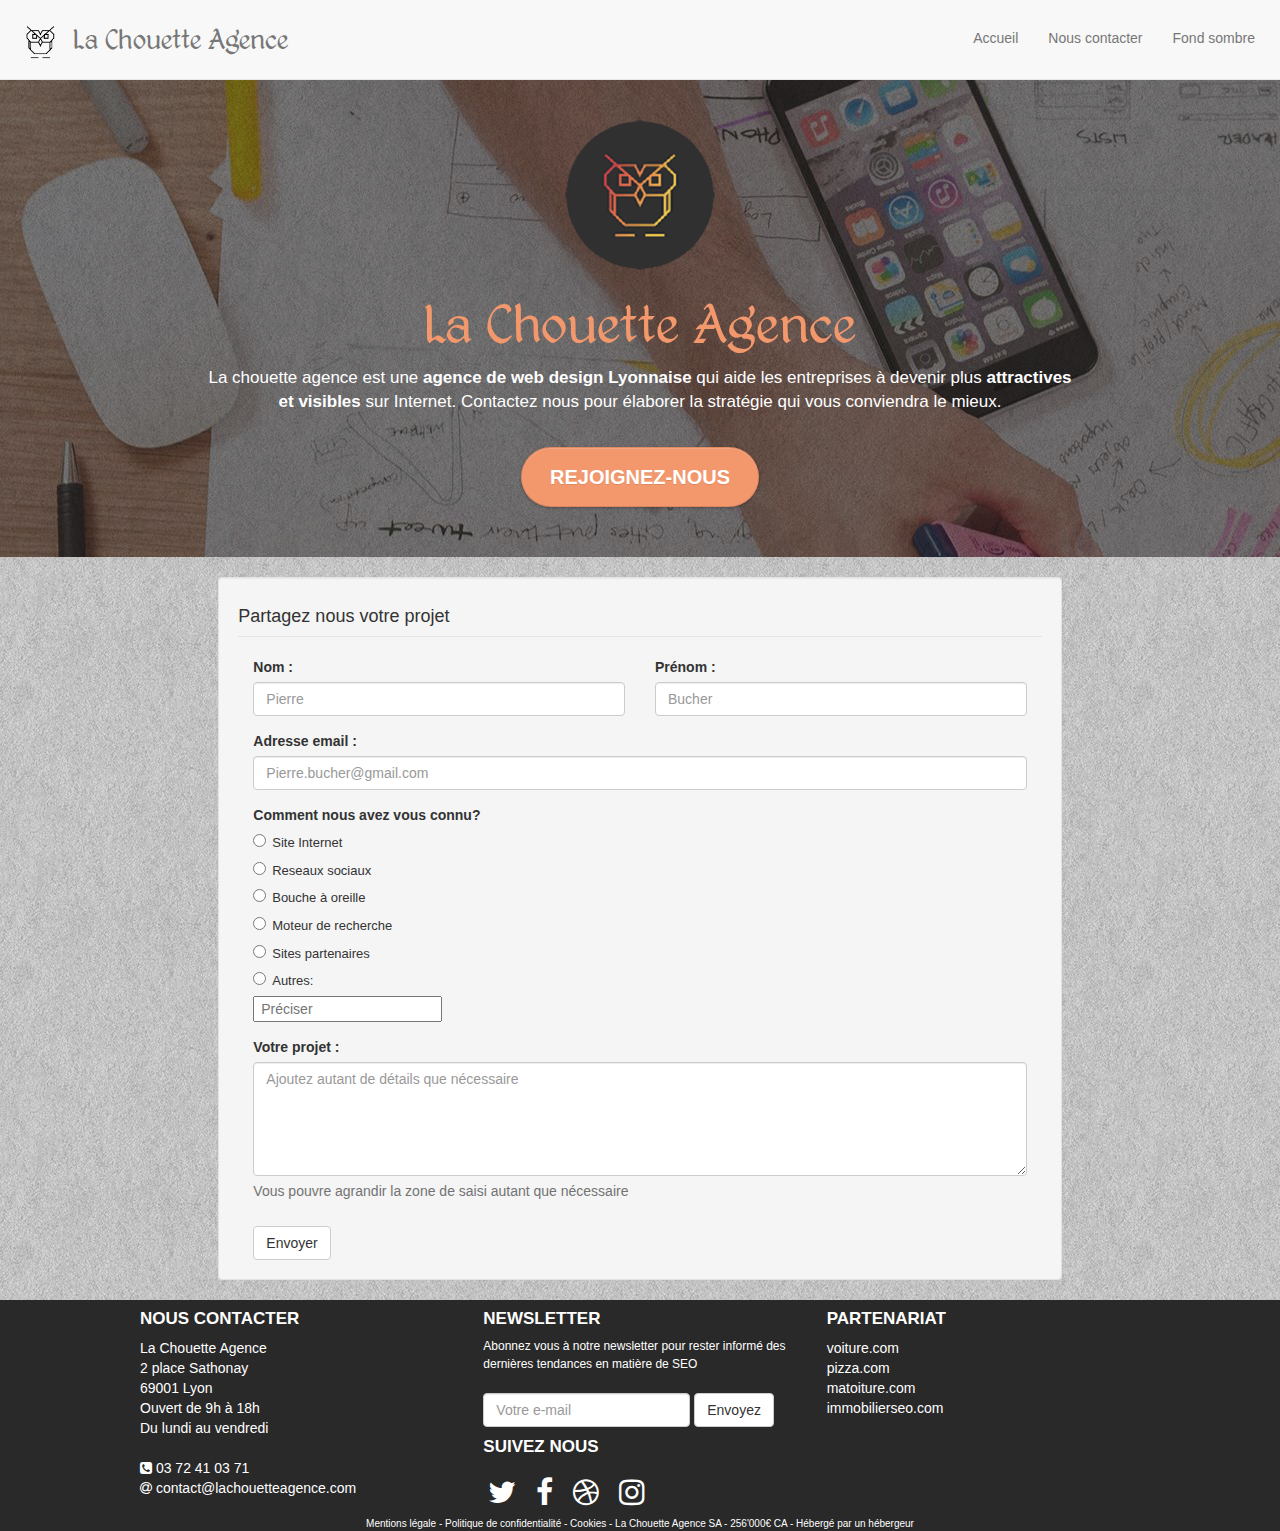
==== commit 6bccea43: "accessibilité" ====
--- a/p2-agence-webdesign-lyon-formulaire.html
+++ b/p2-agence-webdesign-lyon-formulaire.html
@@ -208,12 +208,10 @@
 						<h5>NEWSLETTER</h5>
 						<p>Abonnez vous à notre newsletter pour rester informé des dernières tendances en matière de SEO</p>
 						<form class="form-inline">
-							<fieldset>
 							<div class="form-group">
-								<input type="email" class="form-control" placeholder="Votre email" id="emailnewsletter" title="Entrer votre e-mail">
+								<input type="email" class="form-control" placeholder="Votre e-mail" id="emailnewsletter" title="Votre e-mail">
 								<button id="btnform" type="button" class="btn btn-default">Envoyez</button>
 							</div>
-						</fieldset>
 						</form>
 					</article>
 					<!--PARTENAIRE-->
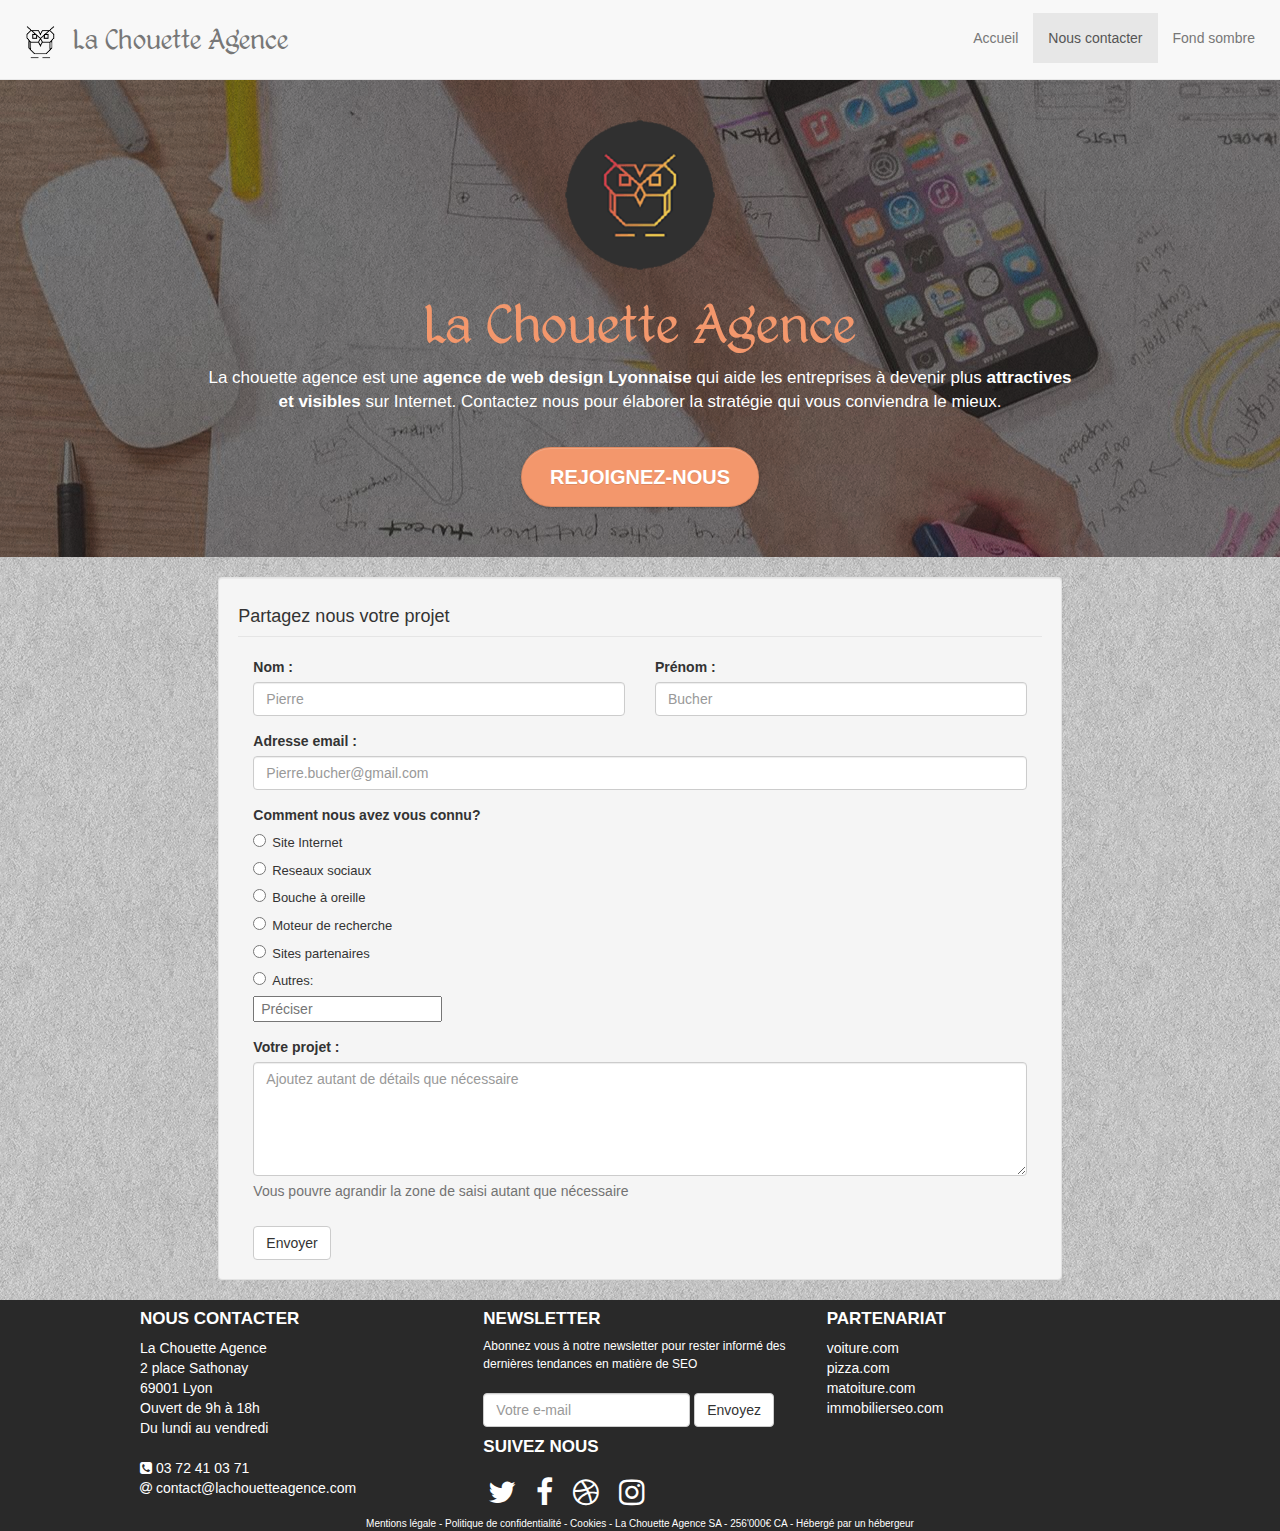
==== commit 6d1d88d9: "title" ====
--- a/p2-agence-webdesign-lyon-formulaire.html
+++ b/p2-agence-webdesign-lyon-formulaire.html
@@ -55,7 +55,7 @@
 			<div class="container bloc-sm">
 				<nav class="navbar navbar-default navbar-fixed-top">  <!--  navbar-fixed-top-->
 					<div class="navbar-header">
-						<a class="navbar-brand" href="index.html">
+						<a class="navbar-brand" href="index.html" title="Home">
 							<p><img src="img/la-chouette-agence.png" alt="paris web design logo agence web meilleure agence" height="40">
 								La Chouette Agence</p></a>
 						<button type="button" class="navbar-toggle" data-toggle="collapse" data-target=".navbar-collapse">
@@ -67,7 +67,7 @@
 					<div class="collapse navbar-collapse">
 						<ul class="site-navigation nav navbar-nav navbar-right">
 							<li> <a href="index.html">Accueil</a> </li>
-							<li> <a href="p2-agence-webdesign-lyon-formulaire.html">Nous contacter</a> </li>
+							<li class="active"> <a href="#">Nous contacter</a> </li>
 							<li> <a href="p3-agence-webdesign-lyon-sombre.html">Fond sombre</a> </li>
 						</ul>
 					</div>
@@ -228,10 +228,10 @@
 					<article class="col-sm-4 col-xs-7">
 						<h5>SUIVEZ NOUS</h5>
 						<div class="reseausociaux list-inline">
-							<a class="social" href="#"><span class="fa fa-twitter icon-md"></span></a>
-							<a class="social" href="#"><span class="fa fa-facebook icon-md"></span></a>
-							<a class="social" href="#"><span class="fa fa-dribbble icon-md"></span></a>
-							<a class="social" href="#"><span class="fa fa-instagram icon-md"></span></a>
+							<a class="social" href="#" title="Twitter"><span class="fa fa-twitter icon-md"></span></a>
+							<a class="social" href="#" title="Facebook"><span class="fa fa-facebook icon-md"></span></a>
+							<a class="social" href="#" title="Dribble"><span class="fa fa-dribbble icon-md"></span></a>
+							<a class="social" href="#" title="Instagram"><span class="fa fa-instagram icon-md"></span></a>
 						</div>
 					</article>
 				</div>
--- a/css/styleP2.css
+++ b/css/styleP2.css
@@ -1,254 +1 @@
-@font-face {
-    font-family: "Kingthings";
-    src: url(../fonts/Kingthings_Petrock_light.ttf);
-}
-main {
-    padding-top: 70px;
-}
-.page-container {
-    overflow-x: hidden;
-    position: relative;
-}
-h1 {
-    color: #f3976c !important;
-    font-family: "Kingthings";
-    font-size: 6rem;
-}
-.white {
-    color: #ffffff !important;
-    font-size: 1.7rem;
-}
-#bloc-0 p {
-    font-size: 3rem;
-    min-width: 250px;
-}
-.bloc {
-    width: 100%;
-    clear: both;
-    background: 50% 50% no-repeat;
-    padding: 0 50px;
-    -webkit-background-size: cover;
-    -moz-background-size: cover;
-    -o-background-size: cover;
-    background-size: cover;
-    position: relative;
-}
-.bloc .container {
-    padding-left: 0;
-    padding-right: 0;
-}
-.nav {
-    margin: 0;
-}
-.navbar {
-    padding: 10px 10px;
-    height: 80px;
-}
-.navbar-brand {
-    font-family: "Kingthings";
-    display: flex;
-    min-width: 300px;
-    padding-top: 12px;
-    font-size: 3rem;
-}
-.navbar-brand img {
-    padding-right: 10px;
-}
-.navbar-brand img[src$="svg"] {
-    min-width: 100px;
-}
-.bgc-white {
-    background-color: #fff;
-}
-.container {
-    max-width: 1000px;
-}
-.bloc-md {
-    padding: 50px;
-}
-.bloc-bg-texture::before {
-    content: "";
-    background-size: 2px 2px;
-    position: absolute;
-    top: 0;
-    bottom: 0;
-    left: 0;
-    right: 0;
-}
-.bg-banniere {
-    background-image: url(../img/la-chouette-agence-banniere.jpg);
-}
-.texture-paper::before {
-    background: url(../img/texture-paper.png);
-    background-size: 280px 280px;
-}
-.b-parallax {
-    background-attachment: fixed;
-}
-.btn-rd {
-    border-radius: 40px;
-}
-.btn-clean {
-    border: 1px solid rgba(0, 0, 0, 0.08);
-    border-bottom-color: rgba(0, 0, 0, 0.1);
-    text-shadow: 0 1px 0 rgba(0, 0, 1, 0.1);
-    box-shadow: 0 1px 3px rgba(0, 0, 1, 0.25), inset 0 1px 0 0 rgba(255, 255, 255, 0.15);
-}
-.cta-hero {
-    margin-top: 22px;
-    color: #ffffff !important;
-    text-transform: uppercase;
-    padding: 16px 28px 12px 28px;
-    font-size: 20px;
-    font-weight: 700;
-    height: 60px;
-}
-.btn-atomic-tangerine {
-    background: #f3976c;
-    color: #ffffff !important;
-}
-.btn-atomic-tangerine:hover {
-    background: #c27956 !important;
-    color: #ffffff !important;
-}
-.bgc-atomic-tangerine {
-    background-color: #f3976c;
-    padding-top: 20px;
-}
-#bloc-0 li {
-    margin-top: 3px;
-}
-nav {
-    margin-right: 0;
-}
-.form-check label {
-    font-size: 1.3rem;
-    font-weight: 400;
-    margin-left: 2px;
-}
-#bloc-8{
-    background-color:rgb(41,41,41);
-}
-h5 {
-    font-size: 1.7rem;
-    font-weight: 700;
-    color:white;
-}
-.icon-md {
-    font-size: 30px !important;
-}
-p {
-    font-size: 14px;
-}
-ul {
-    list-style: none;
-    padding: 0;
-}
-li {
-    color: #ffffff;
-}
-li a {
-    color: #ffffff;
-}
-#btnform {
-    height: 34px;
-    margin-top: 0;
-}
-.social {
-    display: flex;
-    padding: 10px;
-}
-.reseausociaux {
-    display: flex;
-}
-.icon-md {
-    font-size: 30px !important;
-    color: #ffffff;
-}
-.icon-md:hover{
-    color:rgb(121, 121, 121);
-}
-#mention p {
-    margin: 0;
-    padding: 0;
-    font-size: 1rem;
-}
-h5 + p{
-    color:white;
-    font-size: 1.2rem;
-}
-#mention {
-    background-color:rgb(41,41,41)
-}
-#mention p,#mention a{
-    color:white;
-    text-align: center;
-}
-form {
-    margin-top: 20px;
-}
-@media (max-width: 767px) {
-    .nav > li {
-        margin-top: 0;
-        border-bottom: 1px solid rgb(255, 255, 255);
-        background: rgba(252, 252, 252, 0.7);
-        text-align: left;
-        padding-left: 15px;
-        width: 100%;
-    }
-    .nav > li:hover {
-        background: rgba(252, 252, 252, 0.4);
-    }
-    .navbar-collapse {
-        padding: 0;
-        margin-top: 11px;
-        overflow-x: hidden;
-        -webkit-box-shadow: none;
-        box-shadow: none;
-    }
-}
-@media (min-width: 767px) {
-    #bloc-0 li a:hover {
-        background-color: rgba(177, 177, 177, 0.445);
-        border-radius: 10px;
-    }
-}
-@media (max-width: 400px) {
-    .bloc {
-        padding-left: 0;
-        padding-right: 0;
-    }
-    #bloc-0 p {
-        font-size: 2rem;
-        max-width: 100px;
-    }
-    #bloc-0 button {
-        margin: 0;
-    }
-    h1 {
-        font-size: 4rem;
-    }
-    body {
-        margin: 0;
-        padding: 0;
-    }
-    #bloc-2-services p {
-        margin: 0;
-        padding: 0;
-    }
-    #bloc-1 p {
-        margin: 0;
-        padding: 0;
-    }
-    #bloc-8 h5 {
-        font-size: 1.5rem;
-    }
-    #bloc-8 ul {
-        word-wrap: break-word;
-    }
-    .reseausociaux {
-        display: flex;
-        justify-content: space-evenly;
-    }
-}
-
+@font-face{font-family:"Kingthings";src:url(../fonts/Kingthings_Petrock_light.ttf)}main{padding-top:70px}.page-container{overflow-x:hidden;position:relative}h1{color:#f3976c!important;font-family:"Kingthings";font-size:6rem}.white{color:#ffffff!important;font-size:1.7rem}#bloc-0 p{font-size:3rem;min-width:250px}.bloc{width:100%;clear:both;background:50% 50% no-repeat;padding:0 50px;-webkit-background-size:cover;-moz-background-size:cover;-o-background-size:cover;background-size:cover;position:relative}.bloc .container{padding-left:0;padding-right:0}.nav{margin:0}.navbar{padding:10px 10px;height:80px}.navbar-brand{font-family:"Kingthings";display:flex;min-width:300px;padding-top:12px;font-size:3rem}.navbar-brand img{padding-right:10px}.navbar-brand img[src$="svg"]{min-width:100px}.bgc-white{background-color:#fff}.container{max-width:1000px}.bloc-md{padding:50px}.bloc-bg-texture::before{content:"";background-size:2px 2px;position:absolute;top:0;bottom:0;left:0;right:0}.bg-banniere{background-image:url(../img/la-chouette-agence-banniere.jpg)}.texture-paper::before{background:url(../img/texture-paper.png);background-size:280px 280px}.b-parallax{background-attachment:fixed}.btn-rd{border-radius:40px}.btn-clean{border:1px solid rgba(0,0,0,.08);border-bottom-color:rgba(0,0,0,.1);text-shadow:0 1px 0 rgba(0,0,1,.1);box-shadow:0 1px 3px rgba(0,0,1,.25),inset 0 1px 0 0 rgba(255,255,255,.15)}.cta-hero{margin-top:22px;color:#ffffff!important;text-transform:uppercase;padding:16px 28px 12px 28px;font-size:20px;font-weight:700;height:60px}.btn-atomic-tangerine{background:#f3976c;color:#ffffff!important}.btn-atomic-tangerine:hover{background:#c27956!important;color:#ffffff!important}.bgc-atomic-tangerine{background-color:#f3976c;padding-top:20px}#bloc-0 li{margin-top:3px}nav{margin-right:0}.form-check label{font-size:1.3rem;font-weight:400;margin-left:2px}#bloc-8{background-color:rgb(41,41,41)}h5{font-size:1.7rem;font-weight:700;color:#fff}.icon-md{font-size:30px!important}p{font-size:14px}ul{list-style:none;padding:0}li{color:#fff}li a{color:#fff}#btnform{height:34px;margin-top:0}.social{display:flex;padding:10px}.reseausociaux{display:flex}.icon-md{font-size:30px!important;color:#fff}.icon-md:hover{color:rgb(121,121,121)}#mention p{margin:0;padding:0;font-size:1rem}h5+p{color:#fff;font-size:1.2rem}#mention{background-color:rgb(41,41,41)}#mention p,#mention a{color:#fff;text-align:center}form{margin-top:20px}@media (max-width:767px){.nav>li{margin-top:0;border-bottom:1px solid rgb(255,255,255);background:rgba(252,252,252,.7);text-align:left;padding-left:15px;width:100%}.nav>li:hover{background:rgba(252,252,252,.4)}.navbar-collapse{padding:0;margin-top:11px;overflow-x:hidden;-webkit-box-shadow:none;box-shadow:none}}@media (min-width:767px){#bloc-0 li a:hover{background-color:rgba(177,177,177,.445);border-radius:10px}}@media (max-width:400px){.bloc{padding-left:0;padding-right:0}#bloc-0 p{font-size:2rem;max-width:100px}#bloc-0 button{margin:0}h1{font-size:4rem}body{margin:0;padding:0}#bloc-2-services p{margin:0;padding:0}#bloc-1 p{margin:0;padding:0}#bloc-8 h5{font-size:1.5rem}#bloc-8 ul{word-wrap:break-word}.reseausociaux{display:flex;justify-content:space-evenly}}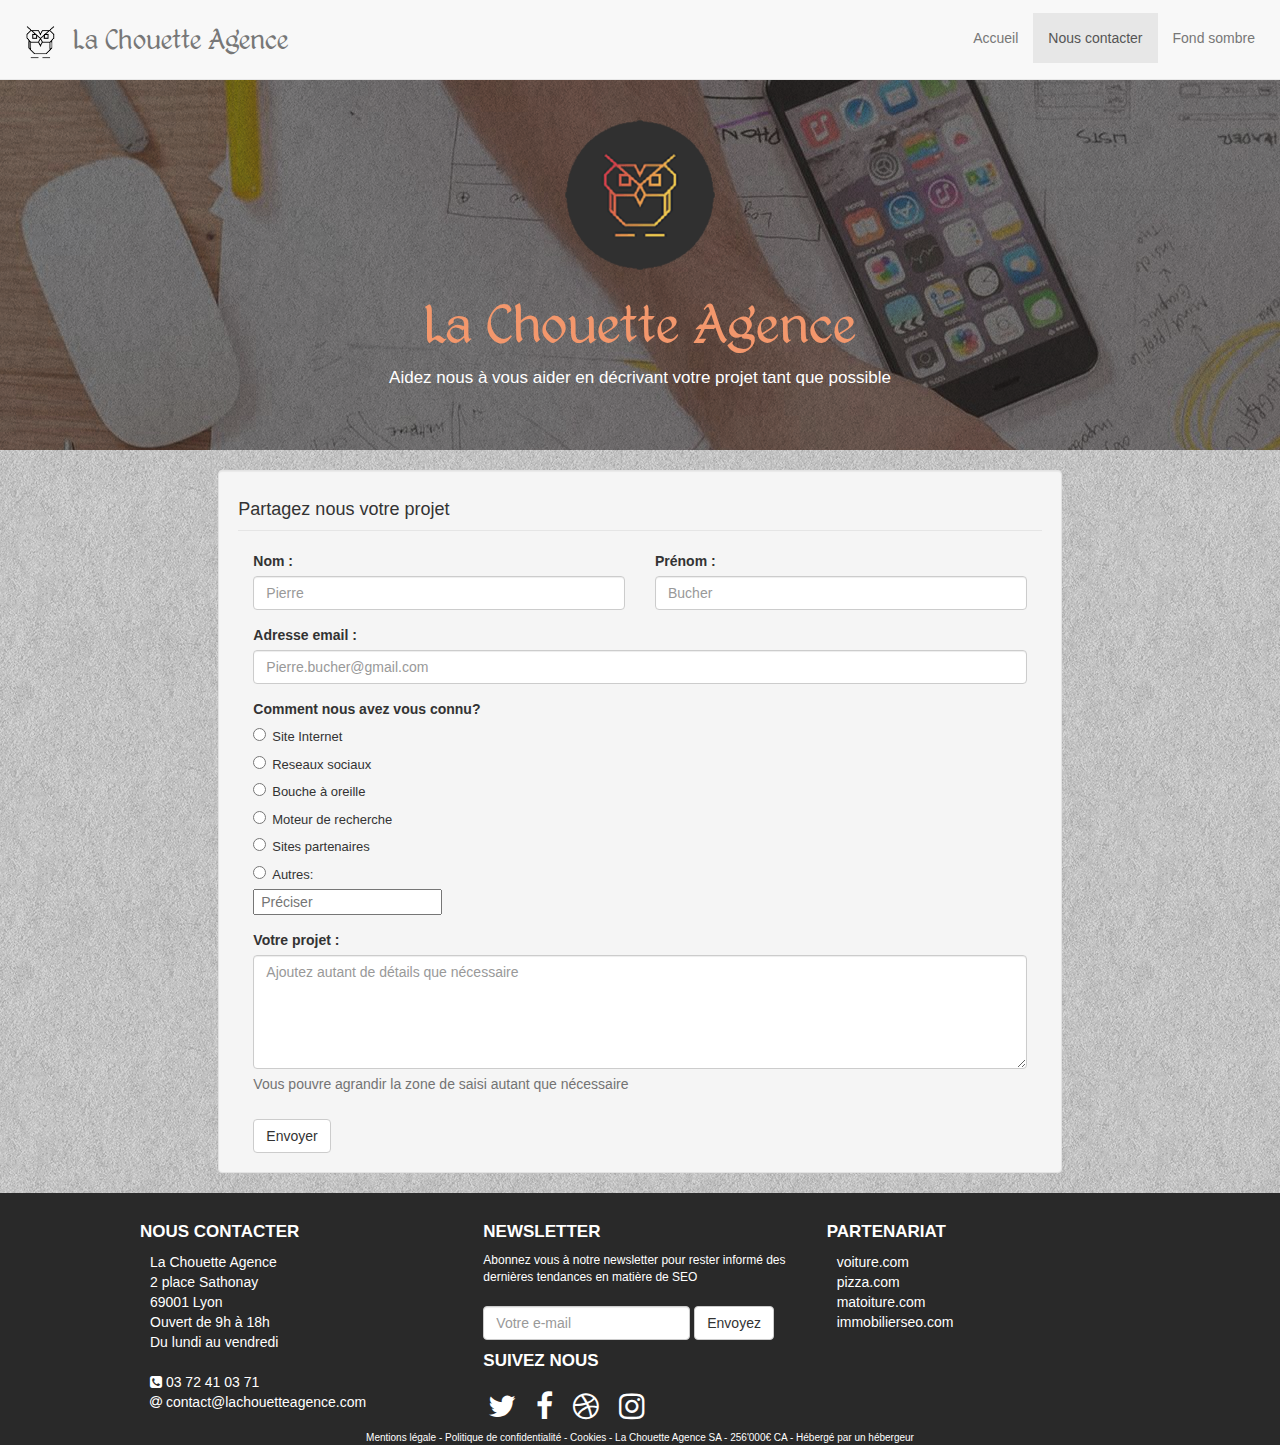
==== commit c5f2ecfc: "rédaction - footer - redirectionpermatente" ====
--- a/p2-agence-webdesign-lyon-formulaire.html
+++ b/p2-agence-webdesign-lyon-formulaire.html
@@ -4,6 +4,10 @@
 <head>
 	<meta charset="utf-8">
 	<meta name="viewport" content="width=device-width, initial-scale=1.0, viewport-fit=cover">
+	<title>Entreprise de Webdesign à Lyon</title>
+	<meta name="description" content="La Chouette Agence est spécilisé dans la création de sites Internet, la refonte de site web, la création
+	d'illustration et l'amélioration du référencement.">
+
 	<link rel="shortcut icon" type="image/png" href="favicon.jpg">
 	<!--CDN Bootstrap-->
 	<link rel="stylesheet" href="https://maxcdn.bootstrapcdn.com/bootstrap/3.3.5/css/bootstrap.min.css">
@@ -14,8 +18,7 @@
 	<link rel="stylesheet" type="text/css" href="css/styleP2.css">
 
 	<!--OpenGraphs-->
-	<meta name="description" content="La Chouette Agence est spécilisé dans la création de sites Internet, la refonte de site web, la création
-	d'illustration et l'amélioration du référencement.">
+	
 
 	<meta property="og:url" content="https://jeanmichel7.github.io/P4_SEO/" />
 	<meta property="og:type" content="website" />
@@ -42,8 +45,7 @@
 	src="https://code.jquery.com/jquery-2.2.4.min.js"
 	integrity="sha256-iT6Q9iMJYuQiMWNd9lDyBUStIq/8PuOW33aOqmvFpqI="
 	crossorigin="anonymous"></script>
-	<!--Compléter le titre-->
-	<title>Entreprise de Webdesign à Lyon</title>
+	
 </head>
 
 <body>
@@ -88,15 +90,9 @@
 								La Chouette Agence
 							</h1>
 							<p class="col-sm-12 text-center white">
-								La chouette agence est une <strong>agence de web design Lyonnaise</strong> qui aide les
-								entreprises à devenir plus
-								<strong>attractives et visibles</strong> sur Internet. Contactez nous pour élaborer la
-								stratégie qui vous conviendra le mieux.
+								Aidez nous à vous aider en décrivant votre projet tant que possible
 							</p>
-							<div class="text-center">
-								<a href="page2.html" class="btn btn-lg btn-clean btn-rd cta-hero btn-atomic-tangerine"
-									id="cta-hero">Rejoignez-nous</a>
-							</div>
+							
 						</div>
 					</section>
 				</div>
--- a/css/styleP2.css
+++ b/css/styleP2.css
@@ -1 +1,261 @@
-@font-face{font-family:"Kingthings";src:url(../fonts/Kingthings_Petrock_light.ttf)}main{padding-top:70px}.page-container{overflow-x:hidden;position:relative}h1{color:#f3976c!important;font-family:"Kingthings";font-size:6rem}.white{color:#ffffff!important;font-size:1.7rem}#bloc-0 p{font-size:3rem;min-width:250px}.bloc{width:100%;clear:both;background:50% 50% no-repeat;padding:0 50px;-webkit-background-size:cover;-moz-background-size:cover;-o-background-size:cover;background-size:cover;position:relative}.bloc .container{padding-left:0;padding-right:0}.nav{margin:0}.navbar{padding:10px 10px;height:80px}.navbar-brand{font-family:"Kingthings";display:flex;min-width:300px;padding-top:12px;font-size:3rem}.navbar-brand img{padding-right:10px}.navbar-brand img[src$="svg"]{min-width:100px}.bgc-white{background-color:#fff}.container{max-width:1000px}.bloc-md{padding:50px}.bloc-bg-texture::before{content:"";background-size:2px 2px;position:absolute;top:0;bottom:0;left:0;right:0}.bg-banniere{background-image:url(../img/la-chouette-agence-banniere.jpg)}.texture-paper::before{background:url(../img/texture-paper.png);background-size:280px 280px}.b-parallax{background-attachment:fixed}.btn-rd{border-radius:40px}.btn-clean{border:1px solid rgba(0,0,0,.08);border-bottom-color:rgba(0,0,0,.1);text-shadow:0 1px 0 rgba(0,0,1,.1);box-shadow:0 1px 3px rgba(0,0,1,.25),inset 0 1px 0 0 rgba(255,255,255,.15)}.cta-hero{margin-top:22px;color:#ffffff!important;text-transform:uppercase;padding:16px 28px 12px 28px;font-size:20px;font-weight:700;height:60px}.btn-atomic-tangerine{background:#f3976c;color:#ffffff!important}.btn-atomic-tangerine:hover{background:#c27956!important;color:#ffffff!important}.bgc-atomic-tangerine{background-color:#f3976c;padding-top:20px}#bloc-0 li{margin-top:3px}nav{margin-right:0}.form-check label{font-size:1.3rem;font-weight:400;margin-left:2px}#bloc-8{background-color:rgb(41,41,41)}h5{font-size:1.7rem;font-weight:700;color:#fff}.icon-md{font-size:30px!important}p{font-size:14px}ul{list-style:none;padding:0}li{color:#fff}li a{color:#fff}#btnform{height:34px;margin-top:0}.social{display:flex;padding:10px}.reseausociaux{display:flex}.icon-md{font-size:30px!important;color:#fff}.icon-md:hover{color:rgb(121,121,121)}#mention p{margin:0;padding:0;font-size:1rem}h5+p{color:#fff;font-size:1.2rem}#mention{background-color:rgb(41,41,41)}#mention p,#mention a{color:#fff;text-align:center}form{margin-top:20px}@media (max-width:767px){.nav>li{margin-top:0;border-bottom:1px solid rgb(255,255,255);background:rgba(252,252,252,.7);text-align:left;padding-left:15px;width:100%}.nav>li:hover{background:rgba(252,252,252,.4)}.navbar-collapse{padding:0;margin-top:11px;overflow-x:hidden;-webkit-box-shadow:none;box-shadow:none}}@media (min-width:767px){#bloc-0 li a:hover{background-color:rgba(177,177,177,.445);border-radius:10px}}@media (max-width:400px){.bloc{padding-left:0;padding-right:0}#bloc-0 p{font-size:2rem;max-width:100px}#bloc-0 button{margin:0}h1{font-size:4rem}body{margin:0;padding:0}#bloc-2-services p{margin:0;padding:0}#bloc-1 p{margin:0;padding:0}#bloc-8 h5{font-size:1.5rem}#bloc-8 ul{word-wrap:break-word}.reseausociaux{display:flex;justify-content:space-evenly}}+@font-face {
+    font-family: "Kingthings";
+    src: url(../fonts/Kingthings_Petrock_light.ttf);
+}
+main {
+    padding-top: 70px;
+}
+.page-container {
+    overflow-x: hidden;
+    position: relative;
+}
+h1 {
+    color: #f3976c !important;
+    font-family: "Kingthings";
+    font-size: 6rem;
+}
+.white {
+    color: #ffffff !important;
+    font-size: 1.7rem;
+}
+#bloc-0 p {
+    font-size: 3rem;
+    min-width: 250px;
+}
+.bloc {
+    width: 100%;
+    clear: both;
+    background: 50% 50% no-repeat;
+    padding: 0 50px;
+    -webkit-background-size: cover;
+    -moz-background-size: cover;
+    -o-background-size: cover;
+    background-size: cover;
+    position: relative;
+}
+.bloc .container {
+    padding-left: 0;
+    padding-right: 0;
+}
+.nav {
+    margin: 0;
+}
+.navbar {
+    padding: 10px 10px;
+    height: 80px;
+}
+.navbar-brand {
+    font-family: "Kingthings";
+    display: flex;
+    min-width: 300px;
+    padding-top: 12px;
+    font-size: 3rem;
+}
+.navbar-brand img {
+    padding-right: 10px;
+}
+.navbar-brand img[src$="svg"] {
+    min-width: 100px;
+}
+.bgc-white {
+    background-color: #fff;
+}
+.container {
+    max-width: 1000px;
+}
+.bloc-md {
+    padding: 50px;
+}
+.bloc-bg-texture::before {
+    content: "";
+    background-size: 2px 2px;
+    position: absolute;
+    top: 0;
+    bottom: 0;
+    left: 0;
+    right: 0;
+}
+.bg-banniere {
+    background-image: url(../img/la-chouette-agence-banniere.jpg);
+}
+.texture-paper::before {
+    background: url(../img/texture-paper.png);
+    background-size: 280px 280px;
+}
+.b-parallax {
+    background-attachment: fixed;
+}
+.btn-rd {
+    border-radius: 40px;
+}
+.btn-clean {
+    border: 1px solid rgba(0, 0, 0, 0.08);
+    border-bottom-color: rgba(0, 0, 0, 0.1);
+    text-shadow: 0 1px 0 rgba(0, 0, 1, 0.1);
+    box-shadow: 0 1px 3px rgba(0, 0, 1, 0.25), inset 0 1px 0 0 rgba(255, 255, 255, 0.15);
+}
+.cta-hero {
+    margin-top: 22px;
+    color: #ffffff !important;
+    text-transform: uppercase;
+    padding: 16px 28px 12px 28px;
+    font-size: 20px;
+    font-weight: 700;
+    height: 60px;
+}
+.btn-atomic-tangerine {
+    background: #f3976c;
+    color: #ffffff !important;
+}
+.btn-atomic-tangerine:hover {
+    background: #c27956 !important;
+    color: #ffffff !important;
+}
+.bgc-atomic-tangerine {
+    background-color: #f3976c;
+    padding-top: 20px;
+}
+#bloc-0 li {
+    margin-top: 3px;
+}
+nav {
+    margin-right: 0;
+}
+.form-check label {
+    font-size: 1.3rem;
+    font-weight: 400;
+    margin-left: 2px;
+}
+
+#bloc-8 ul{
+    margin-left: 10px;
+}
+
+
+#bloc-8 {
+    background-color: rgb(41, 41, 41);
+    padding-top:20px;
+}
+h5 {
+    font-size: 1.7rem;
+    font-weight: 700;
+    color: #fff;
+}
+.icon-md {
+    font-size: 30px !important;
+}
+p {
+    font-size: 14px;
+}
+ul {
+    list-style: none;
+    padding: 0;
+}
+li {
+    color: #fff;
+}
+li a {
+    color: #fff;
+}
+#btnform {
+    height: 34px;
+    margin-top: 0;
+}
+.social {
+    display: flex;
+    padding: 10px;
+}
+.reseausociaux {
+    display: flex;
+}
+.icon-md {
+    font-size: 30px !important;
+    color: #fff;
+}
+.icon-md:hover {
+    color: rgb(121, 121, 121);
+}
+#mention p {
+    margin: 0;
+    padding: 0;
+    font-size: 1rem;
+}
+h5 + p {
+    color: #fff;
+    font-size: 1.2rem;
+}
+#mention {
+    background-color: rgb(41, 41, 41);
+}
+#mention p,
+#mention a {
+    color: #fff;
+    text-align: center;
+}
+form {
+    margin-top: 20px;
+}
+@media (max-width: 767px) {
+    .nav > li {
+        margin-top: 0;
+        border-bottom: 1px solid rgb(255, 255, 255);
+        background: rgba(252, 252, 252, 0.7);
+        text-align: left;
+        padding-left: 15px;
+        width: 100%;
+    }
+    .nav > li:hover {
+        background: rgba(252, 252, 252, 0.4);
+    }
+    .navbar-collapse {
+        padding: 0;
+        margin-top: 11px;
+        overflow-x: hidden;
+        -webkit-box-shadow: none;
+        box-shadow: none;
+    }
+}
+@media (min-width: 767px) {
+    #bloc-0 li a:hover {
+        background-color: rgba(177, 177, 177, 0.445);
+        border-radius: 10px;
+    }
+}
+@media (max-width: 400px) {
+    .bloc {
+        padding-left: 0;
+        padding-right: 0;
+    }
+    #bloc-0 p {
+        font-size: 2rem;
+        max-width: 100px;
+    }
+    #bloc-0 button {
+        margin: 0;
+    }
+    h1 {
+        font-size: 4rem;
+    }
+    body {
+        margin: 0;
+        padding: 0;
+    }
+    #bloc-2-services p {
+        margin: 0;
+        padding: 0;
+    }
+    #bloc-1 p {
+        margin: 0;
+        padding: 0;
+    }
+    #bloc-8 h5 {
+        font-size: 1.5rem;
+    }
+    #bloc-8 ul {
+        word-wrap: break-word;
+    }
+    .reseausociaux {
+        display: flex;
+        justify-content: space-evenly;
+    }
+}
